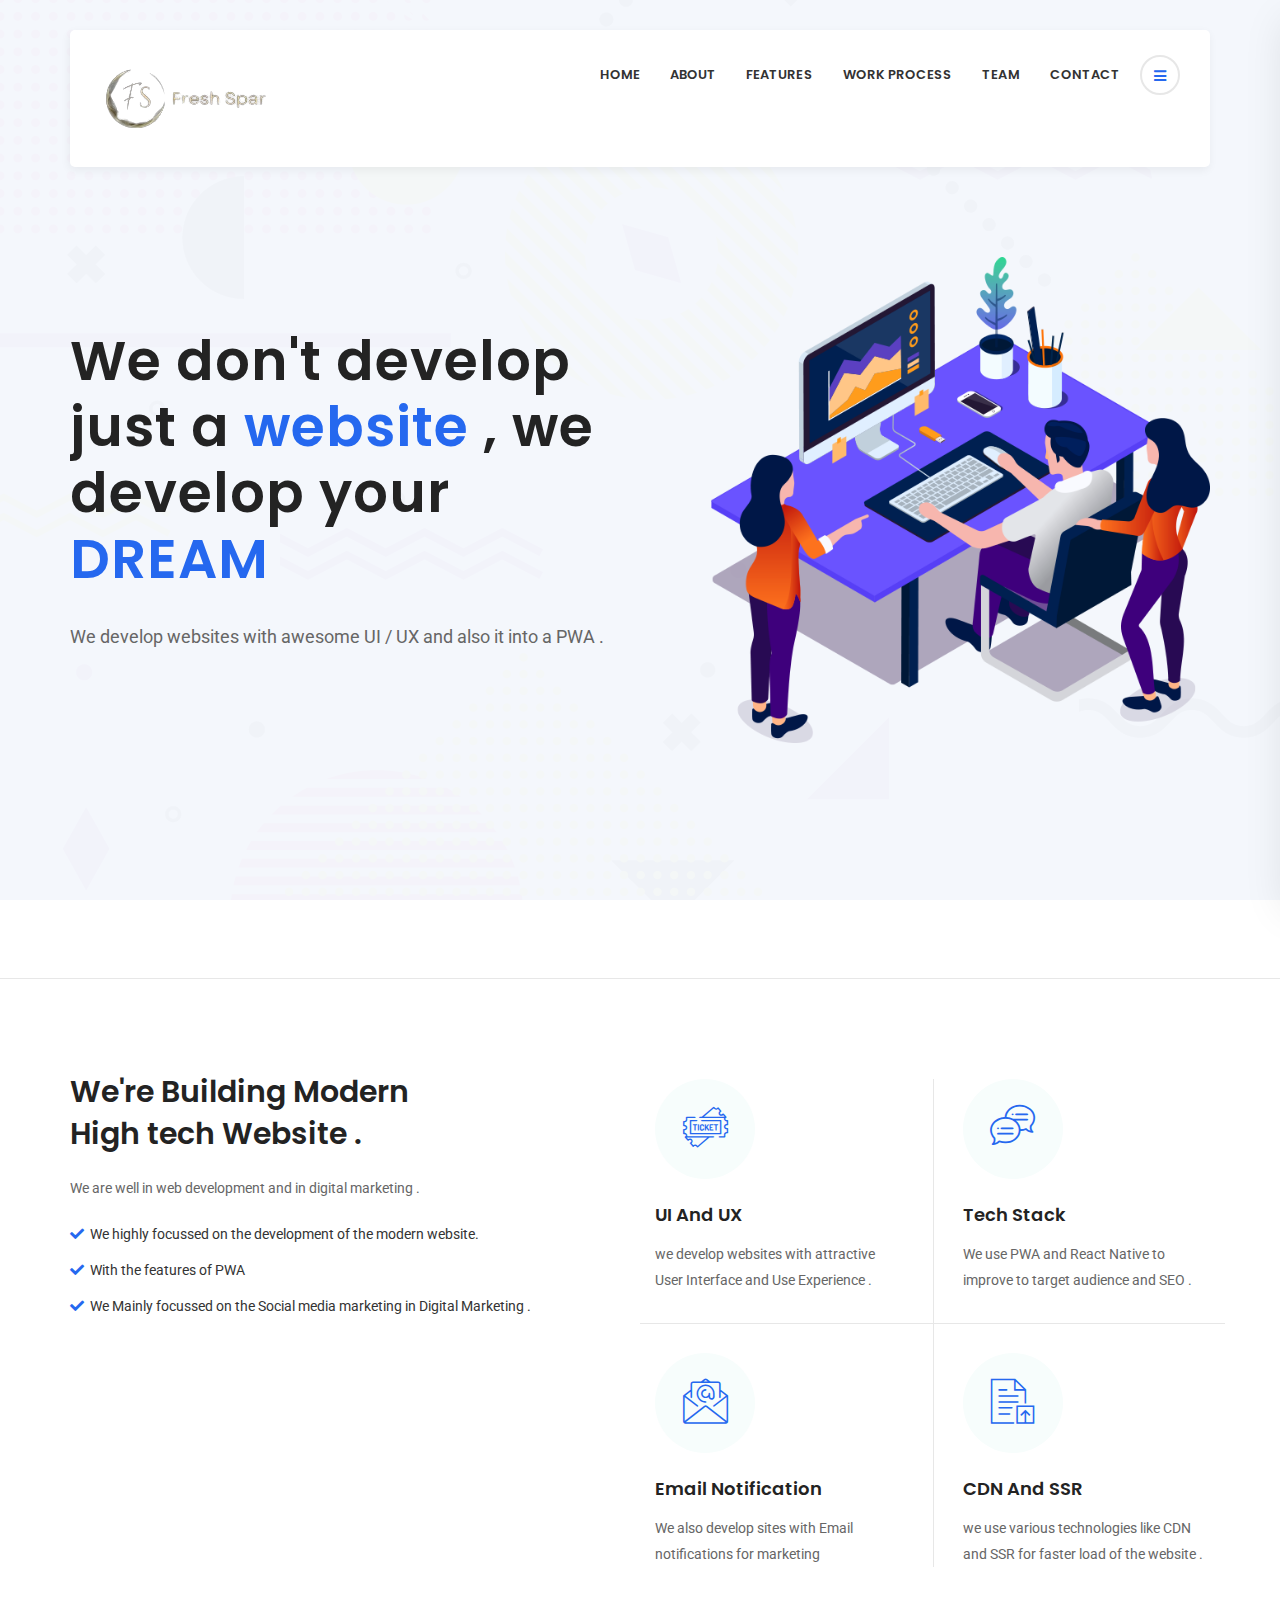
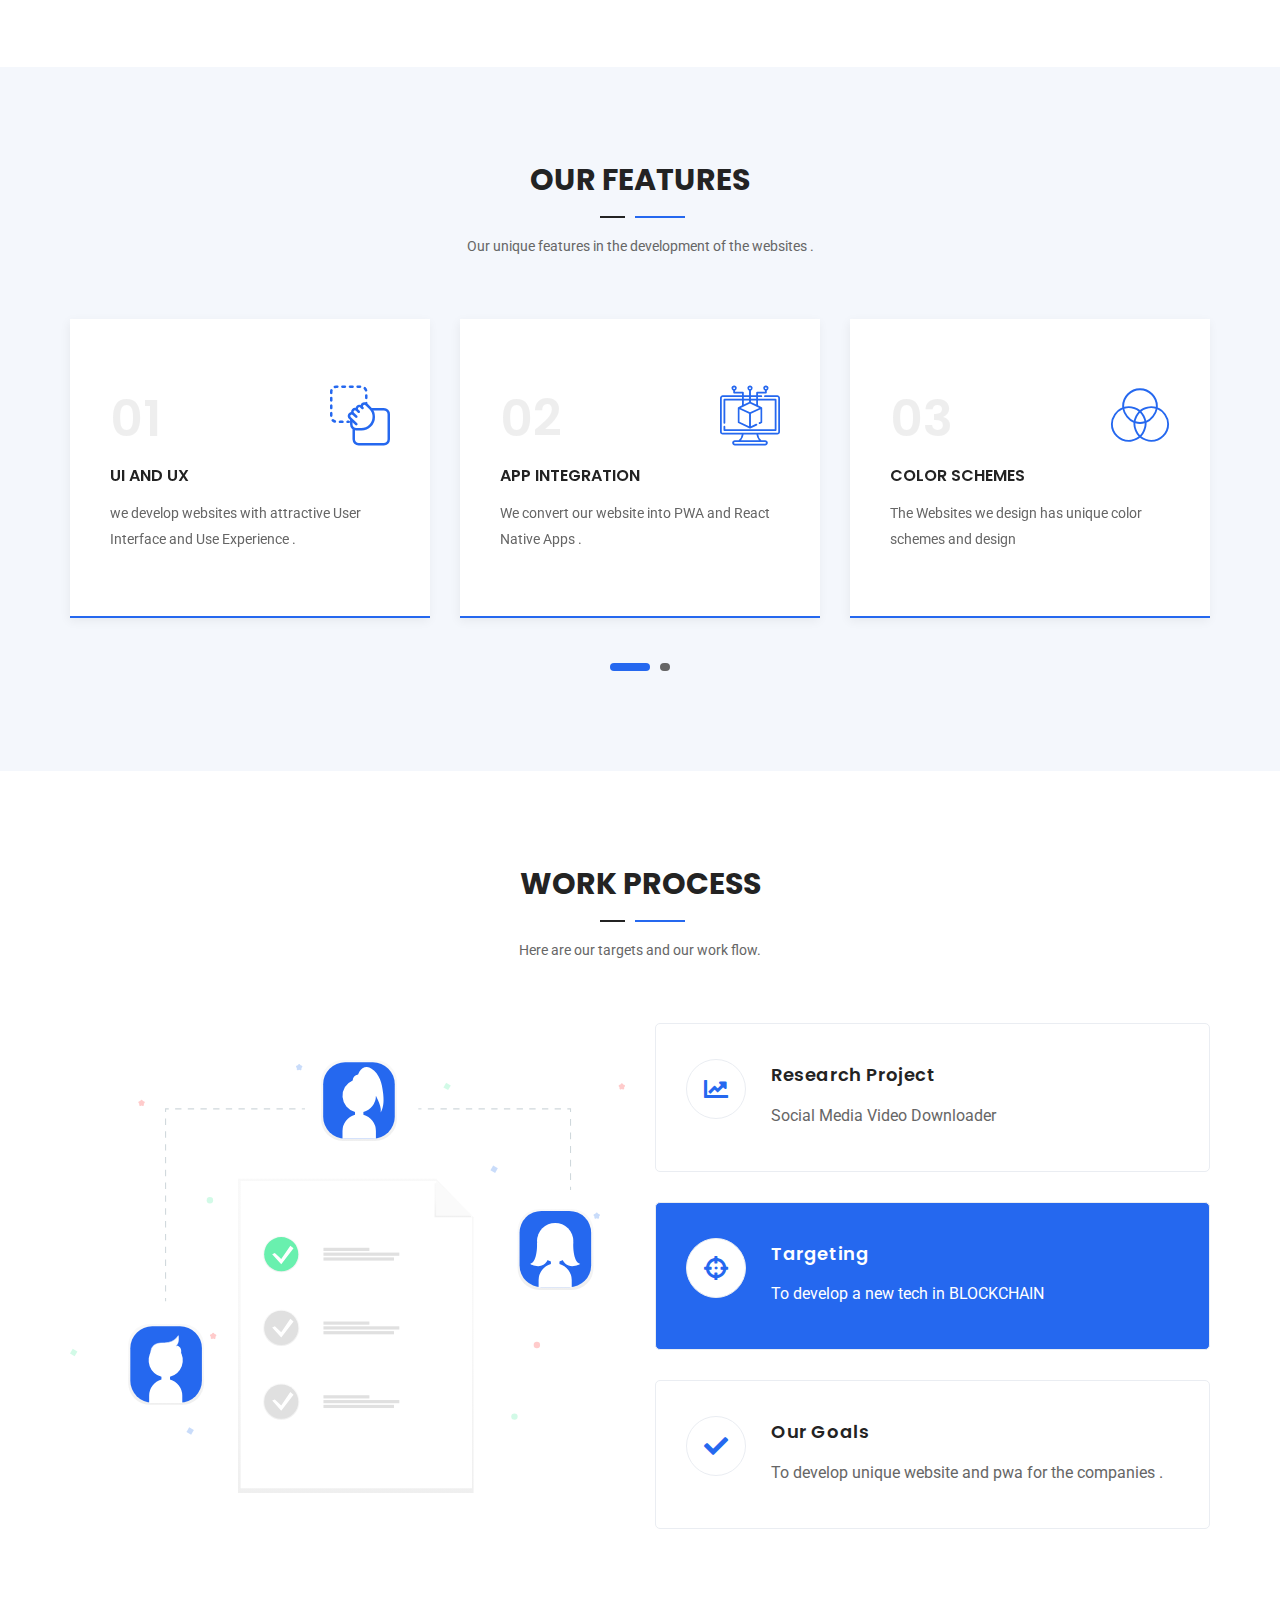
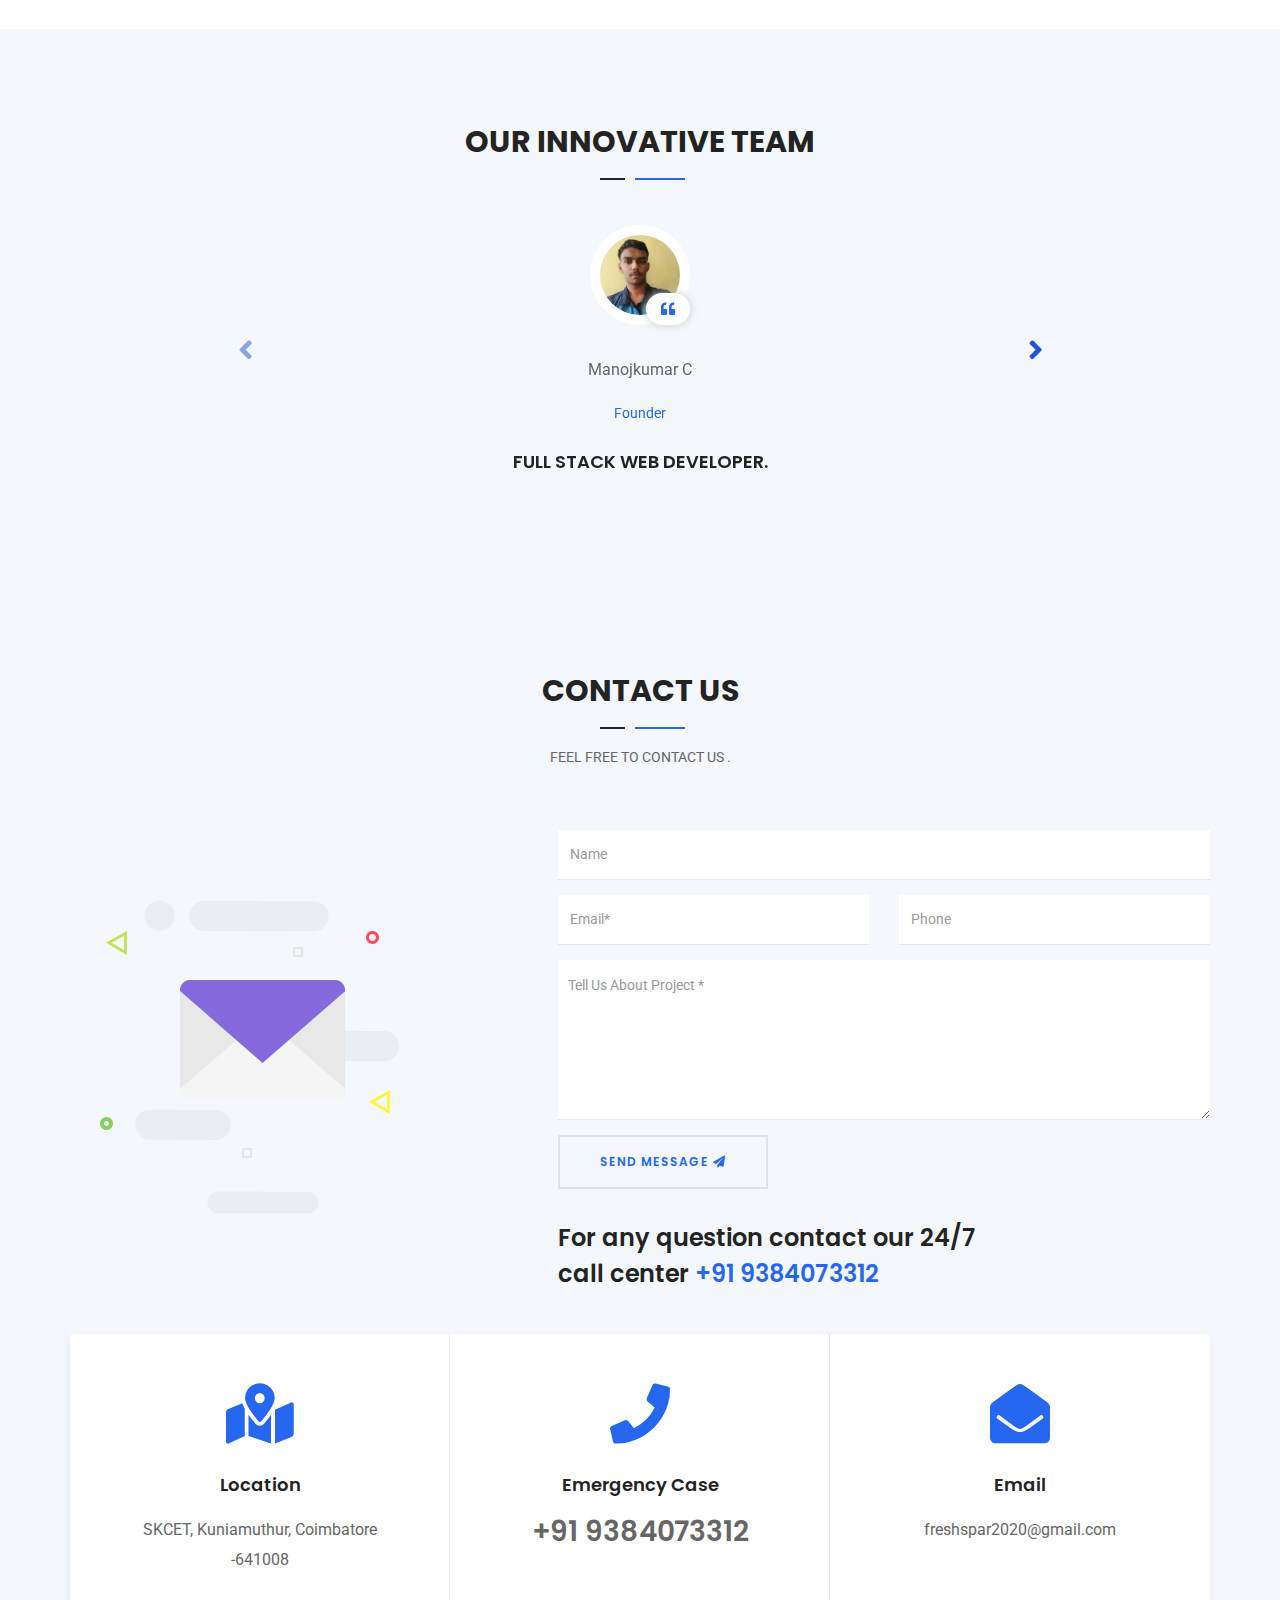
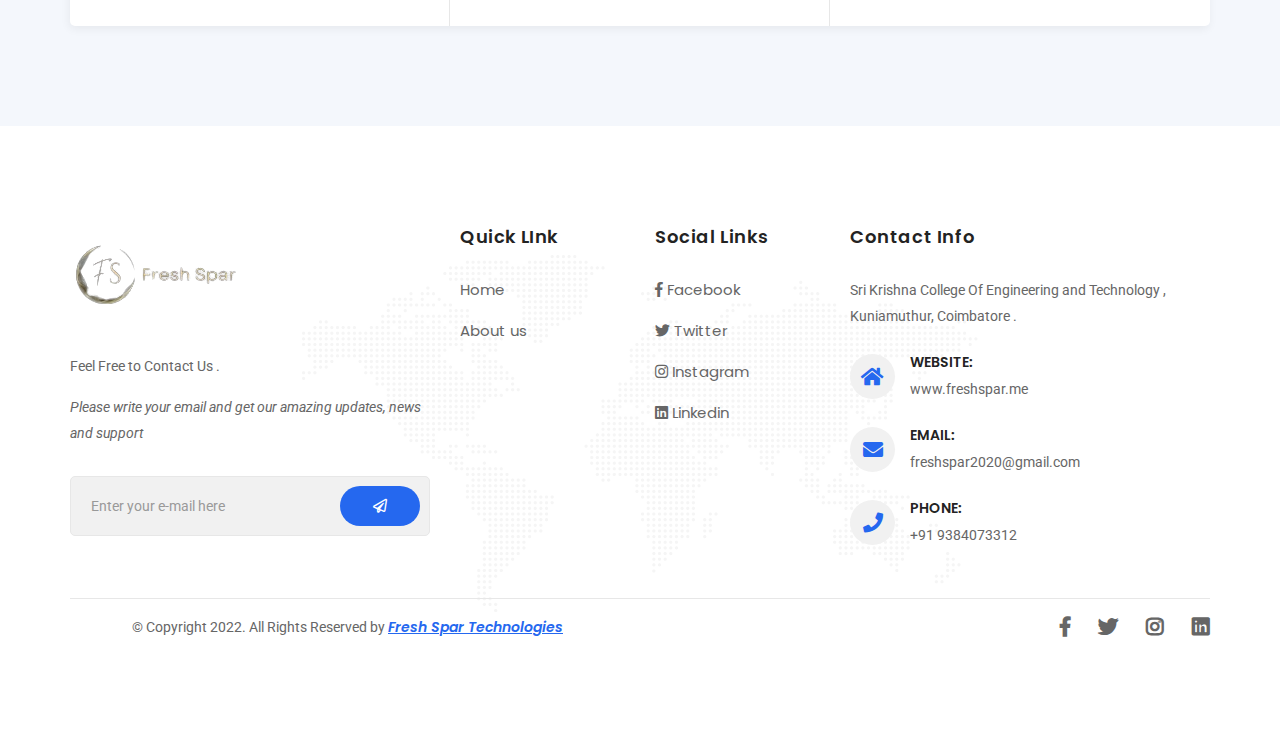
==== index.html @ 85ef9f09 "ADDED All" ====
<!DOCTYPE html>
<html lang="en">

<head>
    <!-- ========== Meta Tags ========== -->
    <meta charset="utf-8">
    <meta http-equiv="X-UA-Compatible" content="IE=edge">
    <meta name="viewport" content="width=device-width, initial-scale=1">
    <meta name="description" content="Fresh Spar - Startup Landing Page Template">

    <!-- ========== Page Title ========== -->
    <title>Fresh Spar</title>

    <!-- ========== Favicon Icon ========== -->
    <link rel="shortcut icon" href="assets/img/favicon.png" type="image/x-icon">

    <!-- ========== Start Stylesheet ========== -->
    <link href="assets/css/bootstrap.min.css" rel="stylesheet" />
    <link href="assets/css/font-awesome.min.css" rel="stylesheet" />
    <link href="assets/css/flaticon-set.css" rel="stylesheet" />
    <link href="assets/css/magnific-popup.css" rel="stylesheet" />
    <link href="assets/css/owl.carousel.min.css" rel="stylesheet" />
    <link href="assets/css/owl.theme.default.min.css" rel="stylesheet" />
    <link href="assets/css/animate.css" rel="stylesheet" />
    <link href="assets/css/bootsnav.css" rel="stylesheet" />
    <link href="style.css" rel="stylesheet">
    <link href="assets/css/responsive.css" rel="stylesheet" />
    <!-- ========== End Stylesheet ========== -->

    <!-- HTML5 shim and Respond.js for IE8 support of HTML5 elements and media queries -->
    <!-- WARNING: Respond.js doesn't work if you view the page via file:// -->
    <!--[if lt IE 9]>
      <script src="assets/js/html5/html5shiv.min.js"></script>
      <script src="assets/js/html5/respond.min.js"></script>
    <![endif]-->

    <!-- ========== Google Fonts ========== -->
    <link href="https://fonts.googleapis.com/css?family=Roboto&display=swap" rel="stylesheet">
    <link href="https://fonts.googleapis.com/css?family=Poppins:400,500,600,700,800" rel="stylesheet">

</head>

<body>

    <!-- Preloader Start -->
    <div class="se-pre-con"></div>
    <!-- Preloader Ends -->

    <!-- Header 
    ============================================= -->
    <header id="home">
        <div class="container">
            <div class="row">
                <!-- Start Navigation -->
                <nav id="mainNav" class="navbar navbar-default navbar-fixed white bootsnav on no-full nav-box no-background">

                    <div class="container">            
                        <!-- Start Atribute Navigation -->
                        <div class="attr-nav">
                            <ul>
                                <li class="side-menu"><a href="#"><i class="fa fa-bars"></i></a></li>
                            </ul>
                        </div>
                        <!-- End Atribute Navigation -->

                        <!-- Start Header Navigation -->
                        <div class="navbar-header">
                            <button type="button" class="navbar-toggle" data-toggle="collapse" data-target="#navbar-menu">
                                <i class="fa fa-bars"></i>
                            </button>
                            <a class="navbar-brand" href="index.html"><img src="assets/img/logo.png" class="logo" alt="Logo"></a>
                        </div>
                        <!-- End Header Navigation -->

                        <!-- Collect the nav links, forms, and other content for toggling -->
                        <div class="collapse navbar-collapse" id="navbar-menu">
                            <ul class="nav navbar-nav navbar-right" data-in="#" data-out="#">
                                <li class="dropdown dropdown-right">
                                    <a href="#home" class="smooth-menu" data-toggle="dropdown" >Home</a>
                                   
                                </li>
                                <li>
                                    <a class="smooth-menu" href="#about">About</a>
                                </li>
                                <li>
                                    <a class="smooth-menu" href="#features">Features</a>
                                </li>
                                <li>
                                    <a class="smooth-menu" href="#process">Work Process</a>
                                </li>
                               
                                <li>
                                    <a class="smooth-menu" href="#team">Team</a>
                                </li>
                                
                                <li>
                                    <a class="smooth-menu" href="#contact">contact</a>
                                </li>
                            </ul>
                        </div><!-- /.navbar-collapse -->
                    </div>   

                    <!-- Start Side Menu -->
                    <div class="side">
                        <a href="#" class="close-side"><i class="fa fa-times"></i></a>
                        <div class="widget address">
                            <h4 class="title">Office Location</h4>
                            <ul>
                                <li>
                                    <i class="fas fa-phone"></i>
                                    +91 9384073312
                                </li>
                                <li>
                                    <i class="fas fa-map-marker-alt"></i>
                                    Kuniamuthur, Coimbatore
                                </li>
                                <li>
                                    <i class="fas fa-envelope-open"></i>
                                    freshspar2020@gmail.com
                                </li>
                            </ul>
                        </div>
                        
                        <div class="widget">
                            <h4 class="title">Additional Links</h4>
                            <ul class="link">
                                <li><a href="#">Company History</a></li>
                                
                            </ul>
                        </div>
                        <div class="widget social">
                            <h4 class="title">Connect With Us</h4>
                            <ul class="link">
                                <li class="facebook"><a href="https://www.facebook.com/FreshSpar" target="_blank"><i class="fab fa-facebook-f"></i></a></li>
                                <li class="twitter"><a href="https://twitter.com/FreshSpar" target="_blank"><i class="fab fa-twitter"></i></a></li>
                                <li class="pinterest"><a href="https://www.linkedin.com/in/fresh-spar-03b305239/" target="_blank"><i class="fab fa-linkedin"></i></a></li>
                                <li class="dribbble"><a href="https://www.instagram.com/fresh_spar/" target="_blank"><i class="fab fa-instagram"></i></a></li>
                            </ul>
                        </div>
                    </div>
                    <!-- End Side Menu -->
                </nav>
                <!-- End Navigation -->
                <div class="clearfix"></div>
                
            </div>
        </div>
    </header>
    <!-- End Header -->

    <!-- Start Banner 

    ============================================= -->
    <div class="banner-area content-double box-nav background-move bg-gray" style="background-image: url(assets/img/bg-2.png);">
        <div class="container">
            <div class="row">
                <div class="double-items">
                    <div class="col-md-6 left-info simple-video">
                        <div class="content" data-animation="animated fadeInUpBig">
                            <h1>
                                We don't develop just a <span> website </span>, we develop your<span>  DREAM  </span> 
                            </h1>
                            <p>
                            We develop websites with awesome UI / UX and also it into a PWA .
                            </p>
                            
                        </div>
                    </div>
                    <div class="col-md-6 right-info">
                        <div class="thumb animated">
                            <img src="assets/img/illustrations/1.png" alt="Thumb">
                        </div>
                    </div>
                </div>
            </div>
        </div>
    </div>
    <br> <br> <br>
    <!-- End Banner -->

    <!-- Start About 
    ============================================= -->
    <div id="about" class="about-area border-top default-padding">
        <div class="container">
            <div class="row">
                <div class="col-lg-6 col-md-6 info">
                    <h2>We're Building Modern <br> High tech Website . </h2>
                    <p>
                        We are well in web development and in digital marketing .
                    </p>
                    <ul>
                        <li>We highly focussed on the development of the modern website.</li>
                        <li>With the features of PWA</li>
                        <li>We Mainly focussed on the Social media marketing in Digital Marketing .</li>
                    </ul>
                    
                </div>
                <div class="col-lg-6 col-md-6 features">
                    <div class="row">
                        <div class="col-lg-6 col-md-6 col-sm-6 equal-height">
                            <div class="item">
                                <i class="flaticon-ticket"></i>
                                <h4>UI and UX</h4>
                                <p>
                                    we develop websites with attractive User Interface and Use Experience .
                                </p>
                            </div>
                        </div>
                        <div class="col-lg-6 col-md-6 col-sm-6 equal-height">
                            <div class="item">
                                <i class="flaticon-speech-bubble"></i>
                                <h4>Tech Stack </h4>
                                <p>
                                    We use PWA and React Native to improve to target audience and SEO .
                                </p>
                            </div>
                        </div>
                        <div class="col-lg-6 col-md-6 col-sm-6 equal-height">
                            <div class="item">
                                <i class="flaticon-email"></i>
                                <h4>Email Notification </h4>
                                <p>
                                    We also develop sites with Email notifications for marketing
                                </p>
                            </div>
                        </div>
                        <div class="col-lg-6 col-md-6 col-sm-6 equal-height">
                            <div class="item">
                                <i class="flaticon-file"></i>
                                <h4>CDN and SSR </h4>
                                <p>
                                    we use various technologies like CDN and SSR for faster load of the website .
                                </p>
                            </div>
                        </div>
                    </div>
                </div>
            </div>
        </div>
    </div>
    <!-- End About -->

    <!-- Start Features Area 
    ============================================= -->
    <div id="features" class="features-area carousel-shadow default-padding bg-gray">
        <div class="container">
            <div class="row">
                <div class="col-lg-8 col-md-8 col-lg-offset-2 col-md-offset-2">
                    <div class="site-heading text-center">
                        <h2>Our Features</h2>
                        <p>
                            Our unique features in the development of the websites .
                        </p>
                    </div>
                </div>
            </div>
            <div class="row">
                <div class="col-md-12">
                    <div class="features-items features-carousel owl-carousel owl-theme">
                        <!-- Single Item -->
                        <div class="item">
                            <div class="icon">
                                <span>01</span>
                                <i class="flaticon-drag-2"></i>
                            </div>
                            <div class="info">
                                <h4>UI and UX</h4>
                                <p>
                                    we develop websites with attractive User Interface and Use Experience .
                                </p>
                                
                            </div>
                        </div>
                        <!-- End Single Item -->
                        <!-- Single Item -->
                        <div class="item">
                            <div class="icon">
                                <span>02</span>
                                <i class="flaticon-software"></i>
                            </div>
                            <div class="info">
                                <h4>App Integration</h4>
                                <p>
                                    We convert our website into PWA and React Native Apps .
                                </p>
                                
                            </div>
                        </div>
                        <!-- End Single Item -->
                        <!-- Single Item -->
                        <div class="item">
                            <div class="icon">
                                <span>03</span>
                                <i class="flaticon-rgb"></i>
                            </div>
                            <div class="info">
                                <h4>Color Schemes</h4>
                                <p>
                                    The Websites we design has unique color schemes and design
                                </p>
                                
                            </div>
                        </div>
                        <!-- End Single Item -->
                        <!-- Single Item -->
                        <div class="item">
                            <div class="icon">
                                <span>04</span>
                                <i class="flaticon-video"></i>
                            </div>
                            <div class="info">
                                <h4>High specific</h4>
                                <p>
                                    The websites that we design has high specificity .
                                </p>
                                
                            </div>
                        </div>
                        <!-- End Single Item -->
                    </div>
                </div>
            </div>
        </div>
    </div>
    <!-- End Features Area -->

    <!-- Start Work Process Area 
    ============================================= -->
    <div id="process" class="work-process-area default-padding">
        <div class="container">
            <div class="row">
                <div class="col-lg-8 col-md-8 col-lg-offset-2 col-md-offset-2">
                    <div class="site-heading text-center">
                        <h2>Work Process</h2>
                        <p>
                            Here are our targets and our work flow.
                        </p>
                    </div>
                </div>
            </div>
            <div class="row">
                <div class="process-items">
                    <div class="col-md-6 thumb">
                        <img src="assets/img/illustrations/4.svg" alt="Thumb">
                    </div>
                    <div class="col-md-6 info">
                        <ul>
                            <li>
                                <div class="list">
                                    <h3><i class="fas fa-chart-line"></i></h3>
                                </div>
                                <div class="content">
                                    <h4>Research Project</h4>
                                    <p>
                                        Social Media Video Downloader
                                    </p>
                                </div>
                            </li>
                            <li>
                                <div class="list">
                                    <h3><i class="fas fa-crosshairs"></i></h3>
                                </div>
                                <div class="content">
                                    <h4>Targeting</h4>
                                    <p>
                                        To develop a new tech in BLOCKCHAIN
                                    </p>
                                </div>
                            </li>
                            <li>
                                <div class="list">
                                    <h3><i class="fas fa-check"></i></h3>
                                </div>
                                <div class="content">
                                    <h4>Our Goals</h4>
                                    <p>
                                        To develop unique website and pwa for the companies .
                                    </p>
                                </div>
                            </li>
                        </ul>
                    </div>
                </div>
            </div>
        </div>
    </div>
    <!-- End Work Process Area -->

    <!-- Start Pricing Area
    ============================================= -->
    
    <!-- End Pricing Area -->

    <!-- Start Team Area
    ============================================= -->
    
    <!-- End Team Area -->

    <!-- Start Testimonials Area
    ============================================= -->
    <div class="testimonials-area bg-gray default-padding" id="team">
        <div class="container">
            <div class="row">
                <div class="col-lg-8 col-md-8 col-lg-offset-2 col-md-offset-2">
                    <div class="site-heading text-center">
                        <h2>Our Innovative Team </h2>
                    </div>
                </div>
            </div>
            <div class="row">
                <div class="col-md-8 col-md-offset-2">
                    <div class="testimonial-items testimonial-carousel owl-carousel owl-theme">
                        <!-- Single Item -->
                        <div class="item">
                            <div class="thumb">
                                <img src="assets/img/manoj.png" alt="Thumb">
                            </div>
                            <div class="info">
                               
                                <p>Manojkumar C</p>
                                <span>Founder</span>
                                <h4>Full Stack Web Developer.</h4>
                            </div>
                        </div>
                        <!-- End Single Item -->
                        <!-- Single Item -->
                        <div class="item">
                            <div class="thumb">
                                <img src="assets/img/sandhya.png" alt="Thumb">
                            </div>
                            <div class="info">
                                <p>Sandhya Bharathi K</p>
                                <span>Entrepreneur</span> 
                                <h4>Digital Marketer and UI / UX Designer</h4>
                                
                            </div>
                        </div>
                        <!-- End Single Item -->
                        <!-- Single Item -->
                        <div class="item">
                            <div class="thumb">
                                <img src="assets/img/subiksha.png" alt="Thumb">
                            </div>
                            <div class="info">
                                <p>Sri Subiksha T</p>
                                <span>Member</span>
                                <h4>Front-End Developer</h4>
                            </div>
                            
                        </div>
                        <div class="item">
                            <div class="thumb">
                                <img src="assets/img/krishna.png" alt="Thumb">
                            </div>
                            <div class="info">
                                <p>Krishna K</p>
                                <span>Member</span>
                                <h4>Front-End Developer</h4>
                                
                            </div>
                            
                        </div>
                        
                        <!-- End Single Item -->
                    </div>
                </div>
            </div>
        </div>
    </div>
    <!-- End Testimonials Area -->

    <!-- Start Blog Area
    ============================================= -->
    
    <!-- End Blog Area -->

    <!-- Start Contact
    ============================================= -->
    <div id="contact" class="contact-area bg-gray default-padding">
        <div class="container">
            <div class="row">
                <div class="col-lg-8 col-md-8 col-lg-offset-2 col-md-offset-2">
                    <div class="site-heading text-center">
                        <h2>Contact Us</h2>
                        <p>
                           FEEL FREE TO CONTACT US .
                        </p>
                    </div>
                </div>
            </div>
            <div class="row">
                <div class="contact-items">

                    <!-- End Thumb -->
                    <div class="col-md-4 thumb">
                        <img src="assets/img/illustrations/5.png" alt="Thumb">
                    </div>
                    <!-- End Thumb -->
                    
                    <!-- Contact Form -->
                    <div class="col-md-7 col-md-offset-1 contact-form">
                        <form action="assets/mail/contact.php" method="POST" class="contact-form">
                            <div class="col-md-12">
                                <div class="row">
                                    <div class="form-group">
                                        <input class="form-control" id="name" name="name" placeholder="Name" type="text">
                                        <span class="alert-error"></span>
                                    </div>
                                </div>
                            </div>
                            <div class="row">
                                <div class="col-md-6">
                                    <div class="form-group">
                                        <input class="form-control" id="email" name="email" placeholder="Email*" type="email">
                                        <span class="alert-error"></span>
                                    </div>
                                </div>
                                <div class="col-md-6">
                                    <div class="form-group">
                                        <input class="form-control" id="phone" name="phone" placeholder="Phone" type="text">
                                        <span class="alert-error"></span>
                                    </div>
                                </div>
                            </div>
                            <div class="col-md-12">
                                <div class="row">
                                    <div class="form-group comments">
                                        <textarea class="form-control" id="comments" name="comments" placeholder="Tell Us About Project *"></textarea>
                                    </div>
                                </div>
                            </div>
                            <div class="col-md-12">
                                <div class="row">
                                    <button type="submit" name="submit" id="submit">
                                        Send Message <i class="fa fa-paper-plane"></i>
                                    </button>
                                </div>
                            </div>
                            <!-- Alert Message -->
                            <div class="col-md-12 alert-notification">
                                <div id="message" class="alert-msg"></div>
                            </div>
                        </form>
                        <h3>For any question contact our 24/7 <br>call center <span>+91 9384073312</span></h3>
                    </div>
                    <!-- End Contact Form -->
                </div>

                <!-- Address List -->
                <div class="address-list text-center col-md-12">
                    <div class="item-box">
                        <!-- Single Item -->
                        <div class="col-md-4 equal-height single-item">
                            <div class="item">
                                <i class="fas fa-map-marked-alt"></i>
                                <h4>Location</h4>
                                <p>
                                    SKCET, Kuniamuthur, Coimbatore  -641008
                                </p>
                            </div>
                        </div>
                        <!-- End Single Item -->
                        <!-- Single Item -->
                        <div class="col-md-4 equal-height single-item">
                            <div class="item">
                                <i class="fas fa-phone"></i>
                                <h4>Emergency Case</h4>
                                <h2>+91 9384073312</h2>
                            </div>
                        </div>
                        <!-- End Single Item -->
                        <!-- Single Item -->
                        <div class="col-md-4 equal-height single-item">
                            <div class="item">
                                <i class="fas fa-envelope-open"></i>
                                <h4>Email</h4>
                                <p>
                                    freshspar2020@gmail.com<br>
                                </p>
                            </div>
                        </div>
                        <!-- End Single Item -->
                    </div>
                </div>
                <!-- End Address List -->

            </div>
        </div>
    </div>
    <!-- End Contact -->

    <!-- Start Footer 
    ============================================= -->
    <footer class="default-padding bg-light">
        <div class="container">
            <div class="row">
                <div class="f-items">
                    <div class="col-md-4 col-sm-6 equal-height item">
                        <div class="f-item">
                            <img src="assets/img/logo.png" alt="Logo">
                            <p>
                                Feel Free to Contact Us .
                            </p>
                            <p>
                                <i>Please write your email and get our amazing updates, news and support</i>
                            </p>
                            <div class="newsletter">
                                <form action="#">
                                    <div class="input-group stylish-input-group">
                                        <input type="email" name="email" class="form-control" placeholder="Enter your e-mail here">
                                        <button type="submit">
                                            <i class="fa fa-paper-plane"></i>
                                        </button>  
                                    </div>
                                </form>
                            </div>
                        </div>
                    </div>
                    <div class="col-md-2 col-sm-6 equal-height item">
                        <div class="f-item link">
                            <h4>Quick LInk</h4>
                            <ul>
                                <li>
                                    <a href="#">Home</a>
                                </li>
                                <li>
                                    <a href="#">About us</a>
                                </li>
                                
                            </ul>
                        </div>
                    </div>
                    <div class="col-md-2 col-sm-6 equal-height item">
                        <div class="f-item link">
                            <h4>Social Links</h4>
                            <ul>
                                <li>
                                    <a href="https://www.facebook.com/FreshSpar" target="_blank"><i class="fab fa-facebook-f"></i>  Facebook</a>
                                </li>
                                <li>
                                    <a href="https://twitter.com/FreshSpar" target="_blank"><i class="fab fa-twitter"></i>  Twitter</a>
                                </li>
                                <li>
                                    <a href="https://www.instagram.com/fresh_spar/" target="_blank"><i class="fab fa-instagram"></i>  Instagram</a>
                                </li>
                                <li>
                                    <a href="https://www.linkedin.com/in/fresh-spar-03b305239/" target="_blank"><i class="fab fa-linkedin"></i>  Linkedin</a>
                                </li>
                            </ul>
                        </div>
                    </div>
                    <div class="col-md-4 col-sm-6 equal-height item">
                        <div class="f-item twitter-widget">
                            <h4>Contact Info</h4>
                            <p>
                                Sri Krishna College Of Engineering and Technology , Kuniamuthur, Coimbatore .
                            </p>
                            <div class="address">
                                <ul>
                                    <li>
                                        <div class="icon">
                                            <i class="fas fa-home"></i> 
                                        </div>
                                        <div class="info">
                                            <h5>Website:</h5>
                                            <span>www.freshspar.me</span>
                                        </div>
                                    </li>
                                    <li>
                                        <div class="icon">
                                            <i class="fas fa-envelope"></i> 
                                        </div>
                                        <div class="info">
                                            <h5>Email:</h5>
                                            <span>freshspar2020@gmail.com</span>
                                        </div>
                                    </li>
                                    <li>
                                        <div class="icon">
                                            <i class="fas fa-phone"></i> 
                                        </div>
                                        <div class="info">
                                            <h5>Phone:</h5>
                                            <span>+91 9384073312</span>
                                        </div>
                                    </li>
                                </ul>
                            </div>
                        </div>
                    </div>
                </div>
            </div>
            <!-- Start Footer Bottom -->
            <div class="footer-bottom">
                <div class="row">
                    <div class="col-lg-12 col-md-12">
                        <div class="col-lg-6 col-md-6 col-sm-7">
                            <center><p>&copy; Copyright 2022. All Rights Reserved by <a href="#"><i> Fresh Spar Technologies </i></a></p></center>
                        </div>
                        <div class="col-lg-6 col-md-6 col-sm-5 text-right social">
                            <ul>
                                <li>
                                    <a href="https://www.facebook.com/FreshSpar" target="_blank"><i class="fab fa-facebook-f"></i></a>
                                </li>
                                <li>
                                    <a href="https://twitter.com/FreshSpar" target="_blank"><i class="fab fa-twitter"></i></a>
                                </li>
                                <li>
                                    <a href="https://www.instagram.com/fresh_spar/" target="_blank"><i class="fab fa-instagram"></i></a>
                                </li>
                                <li>
                                    <a href="https://www.linkedin.com/in/fresh-spar-03b305239/" target="_blank"><i class="fab fa-linkedin"></i></a>
                                </li>
                            </ul>
                        </div>
                    </div>
                </div>
            </div>
            <!-- End Footer Bottom -->
        </div>
    </footer>
    <!-- End Footer -->

    <!-- jQuery Frameworks
    ============================================= -->
    <script src="assets/js/jquery-1.12.4.min.js"></script>
    <script src="assets/js/bootstrap.min.js"></script>
    <script src="assets/js/equal-height.min.js"></script>
    <script src="assets/js/jquery.appear.js"></script>
    <script src="assets/js/jquery.easing.min.js"></script>
    <script src="assets/js/jquery.magnific-popup.min.js"></script>
    <script src="assets/js/modernizr.custom.13711.js"></script>
    <script src="assets/js/owl.carousel.min.js"></script>
    <script src="assets/js/count-to.js"></script>
    <script src="assets/js/wow.min.js"></script>
    <script src="assets/js/jquery.backgroundMove.js"></script>
    <script src="assets/js/bootsnav.js"></script>
    <script src="assets/js/main.js"></script>

</body>
</html>
---- assets/css/flaticon-set.css ----
/*
    Flaticon icon font: Flaticon
    Creation date: 08/09/2018 00:19
    */

@font-face {
  font-family: "Flaticon";
  src: url("../fonts/Flaticon.eot");
  src: url("../fonts/Flaticon.eot?#iefix") format("embedded-opentype"),
       url("../fonts/Flaticon.woff") format("woff"),
       url("../fonts/Flaticon.ttf") format("truetype"),
       url("../fonts/Flaticon.svg#Flaticon") format("svg");
  font-weight: normal;
  font-style: normal;
}

@media screen and (-webkit-min-device-pixel-ratio:0) {
  @font-face {
    font-family: "Flaticon";
    src: url("./Flaticon.svg#Flaticon") format("svg");
  }
}

[class^="flaticon-"]:before, [class*=" flaticon-"]:before,
[class^="flaticon-"]:after, [class*=" flaticon-"]:after {   
  font-family: Flaticon;
  speak: none;
  font-style: normal;
  font-weight: normal;
  font-variant: normal;
  text-transform: none;
  line-height: 1;

  /* Better Font Rendering =========== */
  -webkit-font-smoothing: antialiased;
  -moz-osx-font-smoothing: grayscale;
}

.flaticon-ticket:before { content: "\f100"; }
.flaticon-movie-tickets:before { content: "\f101"; }
.flaticon-speech-bubble:before { content: "\f102"; }
.flaticon-conversation:before { content: "\f103"; }
.flaticon-email:before { content: "\f104"; }
.flaticon-mail:before { content: "\f105"; }
.flaticon-upload-to-cloud:before { content: "\f106"; }
.flaticon-file:before { content: "\f107"; }
.flaticon-file-1:before { content: "\f108"; }
.flaticon-drag:before { content: "\f109"; }
.flaticon-drag-1:before { content: "\f10a"; }
.flaticon-drag-2:before { content: "\f10b"; }
.flaticon-drag-3:before { content: "\f10c"; }
.flaticon-scroll:before { content: "\f10d"; }
.flaticon-scroll-1:before { content: "\f10e"; }
.flaticon-intersect:before { content: "\f10f"; }
.flaticon-intersection:before { content: "\f110"; }
.flaticon-rgb:before { content: "\f111"; }
.flaticon-color:before { content: "\f112"; }
.flaticon-resolution:before { content: "\f113"; }
.flaticon-video:before { content: "\f114"; }
.flaticon-computer:before { content: "\f115"; }
.flaticon-research:before { content: "\f116"; }
.flaticon-coding:before { content: "\f117"; }
.flaticon-support:before { content: "\f118"; }
.flaticon-help:before { content: "\f119"; }
.flaticon-analysis-1:before { content: "\f11a"; }
.flaticon-speed:before { content: "\f11b"; }
.flaticon-car:before { content: "\f11c"; }
.flaticon-rocket:before { content: "\f11d"; }
.flaticon-software:before { content: "\f11e"; }
.flaticon-project:before { content: "\f11f"; }
.flaticon-project-1:before { content: "\f120"; }
.flaticon-concept:before { content: "\f121"; }
.flaticon-updated:before { content: "\f122"; }
.flaticon-bar-chart-reload:before { content: "\f123"; }
.flaticon-insurance:before { content: "\f124"; }
.flaticon-file-2:before { content: "\f125"; }
.flaticon-develop:before { content: "\f126"; }
.flaticon-add-contact:before { content: "\f127"; }
.flaticon-talk:before { content: "\f128"; }
---- assets/css/bootsnav.css ----
/* * Navbar Main Css * v1.0 */
nav.bootsnav .dropdown.megamenu-fw {
  position: static;
}

nav.bootsnav .container {
  position: relative;
}

nav.bootsnav .megamenu-fw .dropdown-menu {
  left: auto;
}

nav.bootsnav .megamenu-content {
  padding: 15px;
  width: 100% !important;
}

nav.bootsnav .megamenu-content .title {
  color: #333333;
  font-weight: 600;
  margin-top: 0;
  text-transform: uppercase;
  margin-bottom: 10px;
  font-size: 14px;
}

nav.bootsnav .dropdown.megamenu-fw .dropdown-menu {
  left: 0;
  right: 0;
}

.navbar-collapse {
  padding: 0;
}

nav.navbar .quote-btn a {
  background: #2568ef none repeat scroll 0 0;
  border-radius: 5px;
  color: #ffffff;
  display: inline-block;
  font-size: 12px;
  font-weight: 600;
  text-transform: uppercase;
}

nav.navbar .quote-btn {
  margin-top: -4px;
}

.bootsnav .side .widget p:last-child {
  margin-bottom: 0;
}

/* Navbar Default */
nav.navbar .navbar-brand {
  height: auto !important;
}

nav.navbar.bootsnav.logo-less .navbar-brand {
  display: none;
}

nav.navbar.navbar-default.logo-less .navbar-collapse {
  margin-left: -15px;
}

nav.navbar.bootsnav.navbar-default.navbar-fixed.navbar-transparent.inc-topbar {
  margin-top: 55px;
  transition: all 0.35s ease-in-out 0s;
}

nav.navbar.bootsnav.navbar-default.navbar-fixed.inc-topbar {
  margin-top: 0;
}

.navbar-transparent .attr-nav.button-light > ul > li > a {
  border: 2px solid #ffffff;
  color: #ffffff !important;
  border-radius: 30px;
  padding: 5px 20px !important;
}

.navbar-transparent .attr-nav.button-light > ul > li:last-child > a {
  background: #ffffff;
  color: #2568ef !important;
  border-radius: 30px;
  padding-left: 20px !important;
  padding-right: 20px !important;
  border: 2px solid transparent;
}

.navbar-default.navbar.navbar-sidebar.bg-dark .social-share {
  padding: 0 30px;
}

nav.bootsnav.navbar-sidebar.bg-dark ul.nav li.dropdown ul.dropdown-menu li a, 
nav.bootsnav.navbar-sidebar.bg-dark ul.nav li.dropdown a, 
nav.bootsnav.navbar-sidebar.bg-dark ul.nav li.dropdown h6 {
  color: #cccccc;
}

nav.navbar.navbar-default.navbar-theme.navbar-sticky.bootsnav.on.no-full {
  background: #2568ef;
}

nav.navbar.navbar-default.navbar-theme.navbar-sticky.bootsnav.on.no-full ul.nav > li > a {
  color: #ffffff;
}

nav.navbar.navbar-default.navbar-theme.navbar-sticky.bootsnav.on.no-full .attr-nav i {
  color: #ffffff;
}

.attr-nav ul.cart-list li.total a {
  background: #2568ef none repeat scroll 0 0;
  display: inline-block;
  font-weight: 600 !important;
  padding: 12px 15px;
  color: #ffffff !important;
}

.attr-nav ul.cart-list li.total a:hover {
  background: #2568ef none repeat scroll 0 0 !important;
  color: #ffffff !important;
}

nav.navbar.bootsnav {
  background-color: #fff;
  border-radius: 0;
  border: none;
  box-shadow: 0 8px 25px 0 rgba(0, 0, 0, 0.04);
  -moz-box-shadow: 0 8px 25px 0 rgba(0, 0, 0, 0.04);
  -webkit-box-shadow: 0 8px 25px 0 rgba(0, 0, 0, 0.04);
  -o-box-shadow: 0 8px 25px 0 rgba(0, 0, 0, 0.04);
  margin: 0;
}

nav.bg-dark.navbar.bootsnav {
  background-color: #1c1c1c;
  border: medium none !important;
  margin: 0;
}

nav.navbar.bootsnav ul.nav > li > a {
  color: #333333;
  background-color: transparent !important;
  text-transform: uppercase;
  font-weight: 600;
}

nav.navbar.bootsnav.bg-dark ul.nav > li > a {
  color: #ffffff;
}

nav.navbar.bootsnav ul.nav li.megamenu-fw > a:hover, 
nav.navbar.bootsnav ul.nav li.megamenu-fw > a:focus, 
nav.navbar.bootsnav ul.nav li.active > a:hover, 
nav.navbar.bootsnav ul.nav li.active > a:focus, 
nav.navbar.bootsnav ul.nav li.active > a {
  background-color: transparent;
}

nav.navbar.bootsnav .navbar-toggle {
  background-color: transparent !important;
  border: none;
  padding: 0;
  font-size: 18px;
  position: relative;
  top: 5px;
}

nav.navbar.bootsnav ul.nav .dropdown-menu .dropdown-menu {
  top: 0;
  left: 100%;
}

nav.navbar.bootsnav ul.nav ul.dropdown-menu > li > a {
  white-space: normal;
}

ul.menu-col {
  padding: 0;
  margin: 0;
  list-style: none;
}

ul.menu-col li a {
  color: #333333;
}

ul.menu-col li a:hover, ul.menu-col li a:focus {
  text-decoration: none;
}

#navbar-menu {
  -webkit-animation-duration: .3s;
  animation-duration: .3s;
}

nav.bootsnav.navbar-full {
  padding-bottom: 10px;
  padding-top: 10px;
}

nav.bootsnav.navbar-full .navbar-header {
  display: block;
  width: 100%;
}

nav.bootsnav.navbar-full .navbar-toggle {
  display: inline-block;
  margin-right: 0;
  position: relative;
  top: 20px;
  font-size: 24px;
  -webkit-transition: all 1s ease-in-out;
  -moz-transition: all 1s ease-in-out;
  -o-transition: all 1s ease-in-out;
  -ms-transition: all 1s ease-in-out;
  transition: all 1s ease-in-out;
}

nav.bootsnav.navbar-full .navbar-collapse {
  position: fixed;
  width: 100%;
  height: 100% !important;
  top: 0;
  left: 0;
  padding: 0;
  display: none !important;
  z-index: 9;
}

nav.bootsnav.navbar-full .navbar-collapse.in {
  display: block !important;
}

nav.bootsnav.navbar-full .navbar-collapse .nav-full {
  overflow: auto;
}

nav.bootsnav.navbar-full .navbar-collapse .wrap-full-menu {
  display: table-cell;
  vertical-align: middle;
  background-color: #fff;
  overflow: auto;
}

nav.bootsnav.navbar-full .navbar-collapse .nav-full::-webkit-scrollbar {
  width: 0;
}

nav.bootsnav.navbar-full .navbar-collapse .nav-full::-moz-scrollbar {
  width: 0;
}

nav.bootsnav.navbar-full .navbar-collapse .nav-full::-ms-scrollbar {
  width: 0;
}

nav.bootsnav.navbar-full .navbar-collapse .nav-full::-o-scrollbar {
  width: 0;
}

nav.bootsnav.navbar-full .navbar-collapse ul.nav {
  display: block;
  width: 100%;
  overflow: auto;
}

nav.bootsnav.navbar-full .navbar-collapse ul.nav a:hover, 
nav.bootsnav.navbar-full .navbar-collapse ul.nav a:focus, 
nav.bootsnav.navbar-full .navbar-collapse ul.nav a {
  background-color: transparent;
}

nav.bootsnav.navbar-full .navbar-collapse ul.nav > li {
  float: none;
  display: block;
  text-align: center;
}

nav.bootsnav.navbar-full .navbar-collapse ul.nav > li > a {
  display: table;
  margin: auto;
  text-transform: uppercase;
  font-weight: bold;
  letter-spacing: normal;
  font-size: 14px;
  padding: 15px 15px;
}

nav.navbar.bootsnav .attr-nav > ul > li.side-menu > a {
  border-radius: 50%;
  height: 40px;
  width: 40px;
  padding: 0 !important;
  line-height: 38px;
  text-align: center;
  border: 2px solid #e7e7e7 !important;
  color: #2568ef !important;
}

nav.bootsnav.navbar-full .navbar-collapse ul.nav > li > a:hover {
  letter-spacing: 7px;
}

nav.bootsnav.navbar-full .navbar-collapse ul.nav > li.close-full-menu > a:hover {
  letter-spacing: normal;
}

li.close-full-menu > a {
  padding-top: 0px !important;
  padding-bottom: 0px !important;
}

li.close-full-menu > a i {
  font-size: 32px;
}

li.close-full-menu {
  padding-top: 30px !important;
  padding-bottom: 30px !important;
}

.attr-nav {
  display: inline-block;
  float: right;
  margin-left: 20px;
  margin-right: -10px;
}

nav.navbar.bootsnav.navbar-fixed.nav-box.no-background .attr-nav {
  margin-right: 0;
}

nav.navbar.attr-border .attr-nav {
  margin-left: 15px;
  min-height: 90px;
  padding-left: 5px;
  position: relative;
  z-index: 1;
}

.navbar.bootsnav .attr-nav li.btn a {
  background: #2568ef none repeat scroll 0 0;
  color: #ffffff;
  display: inline-block;
  font-size: 13px;
  font-weight: 600;
  padding: 8px 20px !important;
}

nav.navbar.attr-border .attr-nav::before {
  background: #e7e7e7 none repeat scroll 0 0;
  content: "";
  height: 30px;
  left: 0;
  margin-top: -15px;
  position: absolute;
  top: 50%;
  width: 1px;
}

.bootsnav .side .widget.social li.facebook a {
  background: #3b5998 none repeat scroll 0 0;
}

.bootsnav .side .widget.social li.twitter a {
  background: #1da1f2 none repeat scroll 0 0;
}

.bootsnav .side .widget.social li.pinterest a {
  background: #bd081c none repeat scroll 0 0;
}

.bootsnav .side .widget.social li.g-plus a {
  background: #db4437 none repeat scroll 0 0;
}

.bootsnav .side .widget.social li.linkedin a {
  background: #0077b5 none repeat scroll 0 0;
}

.bootsnav .side .widget.social li.dribbble a {
  background: #ea4c89 none repeat scroll 0 0;
}

nav.navbar.attr-border.bootsnav.sticked .attr-nav {
  min-height: 80px;
}

.attr-nav > ul {
  padding: 0;
  margin: 0 0 -17px 0;
  list-style: none;
  display: inline-block;
}

.attr-nav > ul li.dropdown ul.dropdown-menu {
  margin-top: 0;
}

.attr-nav > ul > li {
  float: left;
  display: block;
}

.attr-nav > ul > li > a {
  color: #333333;
  display: block;
  padding: 32px 0 !important;
  position: relative;
}

.attr-nav > a {
  margin-top: 25px;
}

.attr-nav > ul > li > a span.badge {
  background-color: #2568ef;
  color: #ffffff;
  height: 20px;
  line-height: 20px;
  margin-top: -5px;
  padding: 0;
  position: absolute;
  right: 0;
  text-align: center;
  top: 0;
  width: 20px;
}

.color-yellow .attr-nav > ul > li > a span.badge {
  background-color: #ff9800;
}

.attr-nav > ul > li.dropdown ul.dropdown-menu {
  -moz-border-radius: 0px;
  -webkit-border-radius: 0px;
  -o-border-radius: 0px;
  border-radius: 0px;
  -moz-box-shadow: 0px 0px 0px;
  -webkit-box-shadow: 0px 0px 0px;
  -o-box-shadow: 0px 0px 0px;
  box-shadow: 0px 0px 0px;
  border: solid 1px #e0e0e0;
}

ul.cart-list {
  padding: 0 !important;
  width: 250px !important;
}

ul.cart-list > li {
  position: relative;
  border-bottom: solid 1px #efefef;
  padding: 15px 15px 23px 15px !important;
}

ul.cart-list > li > a.photo {
  padding: 0 !important;
  margin-right: 15px;
  float: left;
  display: block;
  width: 50px;
  height: 50px;
  left: 15px;
  top: 15px;
}

ul.cart-list > li img {
  border: 1px solid #e7e7e7;
  height: 50px;
  padding: 3px;
  width: 50px;
}

ul.cart-list > li > h6 {
  margin: 0;
  font-size: 14px;
}

ul.cart-list > li > h6 > a.photo {
  padding: 0 !important;
  display: block;
}

ul.cart-list > li > p {
  margin-bottom: 0;
}

ul.cart-list > li.total {
  background-color: #f5f5f5;
  padding-bottom: 15px !important;
  font-family: "Poppins",sans-serif;
}

ul.cart-list > li.total > .btn {
  display: inline-block;
  border: none !important;
  height: auto !important;
}

ul.cart-list > li .price {
  font-family: "PT Sans",sans-serif;
  font-weight: bold;
}

ul.cart-list > li .price:hover {
  box-shadow: inherit;
}

ul.cart-list > li.total > span {
  padding-top: 8px;
}

.navbar.bg-dark .top-search {
  background: #2568ef none repeat scroll 0 0;
}

.top-search form {
  overflow: hidden;
  position: relative;
}

.top-search form button {
  background: transparent none repeat scroll 0 0;
  border: medium none;
  box-shadow: inherit;
  color: #666666;
  height: 50px;
  position: absolute;
  right: 0;
  text-align: center;
  top: 0;
  width: 50px;
  z-index: 9;
}

.top-search {
  background-color: #ffffff;
  border: medium none;
  border-radius: 30px;
  box-shadow: 0 10px 40px -15px rgba(0, 0, 0, 0.5);
  display: none;
  height: 50px;
  position: absolute;
  right: 10px;
  top: 90px;
  z-index: 99;
  border: 1px solid #e7e7e7;
}

nav.bootsnav.navbar-default.small-pad .top-search {
  top: 72px;
}

.top-search input.form-control {
  background-color: transparent;
  border: medium none !important;
  box-shadow: inherit;
  color: #1c1c1c;
  min-width: 300px;
  padding: 0 20px;
}

.top-search .input-group-addon {
  background-color: transparent;
  border: medium none;
  color: #666666;
  padding-left: 0;
  padding-right: 0;
  position: absolute;
  right: 20px;
  top: 10px;
  z-index: 9;
}

.top-search .input-group-addon.close-search {
  cursor: pointer;
}

body {
  -webkit-transition: all 0.3s ease-in-out;
  -moz-transition: all 0.3s ease-in-out;
  -o-transition: all 0.3s ease-in-out;
  -ms-transition: all 0.3s ease-in-out;
  transition: all 0.3s ease-in-out;
}

.side {
  position: fixed;
  overflow-y: auto;
  top: 0;
  right: -400px;
  width: 400px;
  padding: 50px;
  height: 100%;
  display: block;
  background-color: #ffffff;
  -webkit-transition: all 0.3s ease-in-out;
  -moz-transition: all 0.3s ease-in-out;
  -o-transition: all 0.3s ease-in-out;
  -ms-transition: all 0.3s ease-in-out;
  transition: all 0.3s ease-in-out;
  z-index: 9;
  box-shadow: 0 15px 40px -5px rgba(0, 0, 0, 0.1);
}

.side.on {
  right: -16px;
}

.body-overlay {
  background: rgba(0, 0, 0, 0.65) none repeat scroll 0 0;
  bottom: 0;
  height: 0;
  left: 0;
  opacity: 0;
  position: fixed;
  right: 0;
  transition: opacity 0.4s ease 0.8s, height 0s ease 1.2s;
  z-index: 490;
}

body.on-side .body-overlay {
  height: 100%;
  transition: height 0s ease 0s, opacity 0.4s ease 0s;
}

body.on-side .body-overlay {
  opacity: 1;
  top: 0;
}

.side .close-side {
  border-radius: 50%;
  color: #f44336;
  float: right;
  font-size: 20px;
  font-weight: 400;
  height: 40px;
  line-height: 38px;
  position: relative;
  text-align: center;
  top: -30px;
  width: 40px;
  z-index: 2;
}

.color-yellow .side .close-side {
  color: #ff9800;
}

.side.barber .close-side {
  border-color: #bc9355;
  color: #bc9355;
}

.navbar .side .widget.social li {
  display: inline-block;
}

.navbar .side .widget li a {
  color: #232323;
}

.navbar .side .widget li a:hover {
  color: #2568ef;
}

nav.navbar.bootsnav ul.nav > li.dropdown > a.dropdown-toggle::after {
  content: "\f107";
  font-family: "Font Awesome 5 Free";
  margin-left: 5px;
  margin-top: 2px;
}

.navbar .side .widget.social li a {
  color: #ffffff;
  display: inline-block;
  font-weight: 500;
  height: 45px;
  line-height: 45px;
  margin-right: 5px;
  margin-top: 5px;
  padding: 0;
  text-align: center;
  width: 45px;
  border-radius: 50%;
}

.navbar .side .widget.social li a:hover {
  background: #2568ef none repeat scroll 0 0;
  color: #ffffff;
}

.navbar.color-yellow .side .widget.social li a:hover {
  background: #ff9800 none repeat scroll 0 0;
}

.navbar .side .widget li {
  display: block;
  font-size: 15px;
  margin-bottom: 15px;
}

.navbar .side .widget.opening-hours li {
  border-bottom: 1px solid #e7e7e7;
  font-size: 14px;
  margin-bottom: 10px;
  padding-bottom: 10px;
  text-transform: uppercase;
}

.navbar .side .widget.opening-hours li:last-child {
  border: medium none;
  margin: 0;
  padding: 0;
}

.navbar .side .widget li span {
  float: right;
}

.navbar .side.barber .widget li i {
  background: #bc9355 none repeat scroll 0 0;
}

.bootsnav .side .widget.search input {
  border: 1px solid #e7e7e7;
  box-shadow: inherit;
  width: 100%;
}

.navbar .side .widget li:last-child {
  margin: 0;
}

.navbar .side .widget h4 {
  display: block;
  font-weight: 600;
  margin-bottom: 20px;
  padding-bottom: 15px;
  position: relative;
  text-transform: uppercase;
  z-index: 1;
  border-bottom: 1px solid #e7e7e7;
}

.navbar .widget .address {
  padding-top: 5px;
}

.navbar .side .address li {
  display: block;
}

.navbar .side .address li i {
  min-width: 25px;
  color: #2568ef;
}

.navbar .side .address li .icon, 
.navbar .side .address li .info {
  display: table-cell;
  vertical-align: middle;
}

.navbar .side .address li .icon i {
  background: #f4f4f4 none repeat scroll 0 0;
  border: 1px solid #e7e7e7;
  border-radius: 5px;
  color: #2568ef;
  font-size: 20px;
  height: 50px;
  line-height: 48px;
  text-align: center;
  width: 50px;
}

.navbar .side .address li .info span {
  color: #232323;
  display: block;
  float: none;
  font-weight: 600;
  text-transform: uppercase;
}

.navbar .side .address li .info {
  padding-left: 15px;
}

.navbar .side .widget .profile-thumb img {
  border: 2px solid #e7e7e7;
  height: 150px;
  margin-top: 10px;
  padding: 3px;
  width: 150px;
}

.side .widget {
  position: relative;
  z-index: 1;
  margin-bottom: 50px;
}

.side img {
  margin-bottom: 20px;
}

.side .widget .title {
  margin-bottom: 15px;
}

.side .widget ul.link {
  padding: 0;
  margin: 0;
  list-style: none;
}

.side .widget ul.link li a {
  color: #666666;
  display: inline-block;
  letter-spacing: 1px;
  padding: 5px 0;
  font-weight: 500;
}

.side .widget ul.link li a:focus, 
.side .widget ul.link li a:hover {
  color: #2568ef;
}

nav.navbar.bootsnav .share {
  padding: 0 30px;
  margin-bottom: 30px;
}

nav.navbar.bootsnav .share ul {
  display: inline-block;
  padding: 0;
  margin: 0 0 -7px 0;
  list-style: none;
}

nav.navbar.bootsnav .share ul > li {
  float: left;
  display: block;
  margin-right: 5px;
}

nav.navbar.bootsnav .share ul > li > a {
  border-radius: 3px;
  display: inline-block;
  margin-right: 20px;
  text-align: center;
  vertical-align: middle;
}

nav.navbar.bootsnav .share.dark ul > li > a {
  background-color: #2568ef;
  color: #ffffff;
}

nav.navbar.bootsnav.color-yellow .share.dark ul > li > a {
  background-color: #ff9800;
}

nav.navbar.bootsnav .share ul > li > a:hover {
  color: #2568ef;
}

nav.navbar.bootsnav.color-yellow .share ul > li > a:hover {
  color: #ff9800;
}

nav.navbar.bootsnav.navbar-fixed {
  display: block;
  position: fixed;
  width: 100%;
  z-index: 100;
  box-shadow: 0 8px 25px 0 rgba(0, 0, 0, 0.04);
  -moz-box-shadow: 0 8px 25px 0 rgba(0, 0, 0, 0.04);
  -webkit-box-shadow: 0 8px 25px 0 rgba(0, 0, 0, 0.04);
  -o-box-shadow: 0 8px 25px 0 rgba(0, 0, 0, 0.04);
  top: 0;
}

nav.navbar.bootsnav.navbar-fixed.nav-box.no-background {
  background: #ffffff none repeat scroll 0 0;
  top: 30px;
  width: auto;
  left: auto;
}

nav.navbar.bootsnav.navbar-fixed.nav-box.no-background ul.nav > li > a, 
nav.navbar.bootsnav.navbar-fixed.nav-box.no-background .attr-nav > ul > li > a {
  color: #333333;
}

nav.navbar.bootsnav.navbar-fixed.nav-box {
  left: 0;
  top: 0;
  width: 100%;
}

nav.navbar.bootsnav.navbar-fixed.no-background {
  display: block;
  position: absolute;
  width: 100%;
  z-index: 100;
  box-shadow: 0 0 0;
  -moz-box-shadow: 0 0 0;
  -webkit-box-shadow: 0 0 0;
  -o-box-shadow: 0 0 0;
}

nav.navbar.bootsnav {
  z-index: 100;
}

.wrap-sticky {
  position: relative;
  -webkit-transition: all 0.3s ease-in-out;
  -moz-transition: all 0.3s ease-in-out;
  -o-transition: all 0.3s ease-in-out;
  -ms-transition: all 0.3s ease-in-out;
  transition: all 0.3s ease-in-out;
}

.wrap-sticky nav.navbar.bootsnav {
  position: absolute;
  width: 100%;
  left: 0;
  top: 0;
  margin: 0;
}

.wrap-sticky nav.navbar.bootsnav.sticked {
  position: fixed;
  -webkit-transition: all 0.2s ease-in-out;
  -moz-transition: all 0.2s ease-in-out;
  -o-transition: all 0.2s ease-in-out;
  -ms-transition: all 0.2s ease-in-out;
  transition: all 0.2s ease-in-out;
  top: 0;
}

@media (min-width: 1024px) and (max-width: 1400px) {
  body.wrap-nav-sidebar .wrapper .container {
    width: 100%;
    padding-left: 30px;
    padding-right: 30px;
  }
}

@media (min-width: 1024px) and (max-width: 1200px) {
  nav.navbar.bootsnav ul.nav > li > a {
    padding: 35px 12px !important;
  }

  nav.navbar.bootsnav.sticked ul.nav > li > a {
    padding: 30px 12px !important;
  }
}

@media (min-width: 1200px) {
  nav.navbar.bootsnav.navbar-fixed.nav-box.no-background .container {
    padding: 0 30px;
    width: 1140px;
  }
}

@media (min-width: 1024px) {

  .container-semi {
    margin: 0 auto;
    width: 90%;
    padding: 0 15px;
  }

  nav.navbar.bootsnav.navbar-fixed.nav-box.no-background {
    background: #ffffff none repeat scroll 0 0;
    top: 30px;
    width: auto;
    left: auto;
    box-shadow: -1px 3px 10px 0 rgba(0, 0, 0, 0.06);
    border-radius: 5px;
    margin-left: 15px;
  }

  nav.navbar.bootsnav ul.nav .dropdown-menu .dropdown-menu {
    margin-top: -2px;
  }

  nav.navbar.bootsnav ul.nav.navbar-right .dropdown-left .dropdown-menu .dropdown-menu {
    left: -200px;
  }

  nav.navbar.bootsnav ul.nav.navbar-right .dropdown-menu {
    right: auto;
  }

  nav.navbar.bootsnav ul.nav.navbar-right .dropdown-left .dropdown-menu {
    right: 0;
    left: auto;
  }

  nav.navbar.bootsnav.active-border ul.nav > li > a {
    position: relative;
  }

  nav.navbar.bootsnav.navbar-transparent.active-border ul.nav > li.active > a::before,
nav.navbar.bootsnav.no-background.active-border ul.nav > li.active > a::before {
    background: #ffffff none repeat scroll 0 0;
    bottom: -1px;
    content: "";
    height: 2px;
    left: 15%;
    position: absolute;
    transition: all 0.35s ease-in-out;
    -webkit-transition: all 0.35s ease-in-out;
    -moz-transition: all 0.35s ease-in-out;
    -ms-transition: all 0.35s ease-in-out;
    -o-transition: all 0.35s ease-in-out;
    width: 70%;
  }

  nav.navbar.bootsnav ul.nav > li > a {
    font-size: 13px;
    font-weight: 600;
    letter-spacing: 0.06px;
    padding: 35px 15px;
    text-transform: uppercase;
  }

  .top-bar-area .info li p {
    margin: 0;
    padding-left: 10px;
  }

  .top-bar-area .info li i, .top-bar-area .info li p {
    display: table-cell;
    vertical-align: middle;
  }

  nav.navbar.bootsnav.active-border-top ul.nav > li.active > a {
    position: relative;
    z-index: 1;
  }

  nav.navbar.bootsnav.active-border-top ul.nav > li.active > a::before {
    position: absolute;
    left: 10%;
    top: -2px;
    content: "";
    height: 3px;
    width: 80%;
    background: #2568ef;
  }

  nav.navbar.bootsnav.small-pad ul.nav > li > a {
    padding: 26px 15px !important;
  }

  nav.bootsnav.small-pad .attr-nav > ul > li {
    padding: 16px 0;
  }

  nav.navbar.small-pad .attr-nav {
    min-height: inherit;
  }

  nav.navbar.bootsnav.sticked ul.nav > li > a {
    padding: 30px 15px;
  }

  nav.navbar.bootsnav.sticked .attr-nav li {
    padding: 20px 0;
  }

  nav.navbar.bootsnav.sticked .top-search {
    top: 80px;
  }

  nav.navbar.bootsnav .navbar-brand {
    padding: 20px 15px;
  }

  nav.navbar.bootsnav.sticked .navbar-brand {
    padding: 15px;
  }

  nav.navbar.bootsnav ul.nav > li.active > a {
    color: #2568ef;
  }

  nav.navbar.bootsnav.active-bg ul.nav > li.active > a {
    background: #2568ef !important;
    color: #ffffff;
  }

  nav.navbar.bootsnav.color-yellow ul.nav > li.active > a {
    color: #ff9800;
  }

  nav.navbar.bootsnav.barber ul.nav > li.active > a {
    color: #bc9355;
  }

  nav.navbar.bootsnav.active-full ul.nav > li > a.active,
    nav.navbar.bootsnav.active-full ul.nav > li > a:hover {
    background: #2568ef none repeat scroll 0 0 !important;
    color: #ffffff;
  }

  nav.navbar.bootsnav.active-full.color-yellow ul.nav > li > a.active,
  nav.navbar.bootsnav.active-full.color-yellow ul.nav > li > a:hover {
    background: #ff9800 none repeat scroll 0 0 !important;
  }

  nav.navbar.bootsnav.active-full ul.nav > li.active > a:hover {
    color: #ffffff;
  }

  nav.navbar.bootsnav ul.nav > li > a:hover {
    color: #2568ef;
  }

  nav.navbar.bootsnav.color-yellow ul.nav > li > a:hover {
    color: #ff9800;
  }

  nav.navbar.bootsnav.barber ul.nav > li > a:hover {
    color: #bc9355;
  }

  nav.op-nav.bootsnav ul.nav.navbar-nav li a {
    text-transform: uppercase;
  }

  .social-links.sl-default a {
    border: 1px solid #ffffff;
    color: #ffffff;
    display: inline-block;
    float: left;
    height: 30px;
    line-height: 30px;
    margin-bottom: 5px;
    margin-right: 5px;
    text-align: center;
    width: 30px;
  }

  nav.navbar.bootsnav li.dropdown ul.dropdown-menu {
    background: #fff none repeat scroll 0 0;
    border: 1px solid transparent;
    border-radius: 2px;
    box-shadow: 0 5px 50px 0 rgba(0, 0, 0, 0.15);
    padding: 0;
    width: 250px;
  }

  nav.navbar.bootsnav li.dropdown ul.dropdown-menu.cart-list {
    left: auto;
    min-width: 300px;
    right: 0;
    border: none !important;
    margin-top: -5px;
    box-shadow: 0 5px 50px 0 rgba(0, 0, 0, 0.15);
  }

  nav.navbar.bootsnav.navbar-sticky.sticked li.dropdown ul.dropdown-menu.cart-list {
    margin-top: -8px;
  }

  nav.navbar.bootsnav li.dropdown ul.dropdown-menu > li a:hover, 
  nav.navbar.bootsnav li.dropdown ul.dropdown-menu > li a:hover {
    background-color: transparent;
  }

  nav.navbar.bootsnav li.dropdown ul.dropdown-menu > li > a {
    padding: 12px 15px;
    border-bottom: solid 1px #f5f5f5;
    color: #333333;
    font-weight: 400;
    font-size: 12px;
    text-transform: uppercase;
  }

  nav.navbar.bootsnav li.dropdown ul.dropdown-menu > li:last-child > a {
    border-bottom: none;
  }

  nav.navbar.bootsnav ul.navbar-right li.dropdown ul.dropdown-menu li a {
    color: #232323;
    display: block;
    font-size: 14px;
    font-weight: 400;
    margin-bottom: 0;
    padding: 12px 15px;
    text-align: left;
    text-transform: capitalize;
    width: 100%;
    letter-spacing: 0.06px;
  }

  nav.navbar.bootsnav ul.navbar-right li.dropdown ul.dropdown-menu li a:hover {
    color: #2568ef;
  }

  nav.navbar.bootsnav.color-yellow ul.navbar-right li.dropdown ul.dropdown-menu li a:hover {
    color: #ff9800;
  }

  nav.navbar.bootsnav ul.navbar-left li.dropdown ul.dropdown-menu li a:hover {
    color: #2568ef;
  }

  nav.navbar.bootsnav.color-yellow ul.navbar-left li.dropdown ul.dropdown-menu li a:hover {
    color: #ff9800;
  }

  nav.navbar.bootsnav ul.navbar-right li.dropdown.dropdown-left ul.dropdown-menu li a {
    text-align: right;
  }

  nav.navbar.bootsnav li.dropdown ul.dropdown-menu li.dropdown > a.dropdown-toggle:before {
    font-family: 'Font Awesome 5 Free';
    font-weight: 900;
    float: right;
    content: "\f105";
    margin-top: 0;
  }

  nav.navbar.bootsnav ul.navbar-right li.dropdown ul.dropdown-menu li.dropdown > a.dropdown-toggle:before {
    font-family: 'Font Awesome 5 Free';
    font-weight: 900;
    float: right;
    content: "\f105";
    margin-top: 0;
  }

  nav.navbar.bootsnav ul.navbar-right li.dropdown.dropdown-left ul.dropdown-menu li.dropdown > a.dropdown-toggle:before {
    font-family: 'Font Awesome 5 Free';
    font-weight: 900;
    float: left;
    content: "\f104";
    margin-top: 0;
  }

  nav.navbar.bootsnav li.dropdown ul.dropdown-menu ul.dropdown-menu {
    top: -1px;
  }

  nav.navbar.bootsnav ul.dropdown-menu.megamenu-content {
    padding: 30px 15px !important;
  }

  nav.navbar.bootsnav ul.dropdown-menu.megamenu-content > li {
    padding: 25px 0 20px;
  }

  nav.navbar.bootsnav ul.dropdown-menu.megamenu-content.tabbed {
    padding: 0;
  }

  nav.navbar.bootsnav ul.dropdown-menu.megamenu-content.tabbed > li {
    padding: 0;
  }

  nav.navbar.bootsnav ul.dropdown-menu.megamenu-content .col-menu {
    padding: 0 30px;
    margin: 0 -0.5px;
    border-left: solid 1px #f0f0f0;
    border-right: solid 1px #f0f0f0;
  }

  nav.navbar.bootsnav ul.dropdown-menu.megamenu-content .col-menu:first-child {
    border-left: none;
  }

  nav.navbar.bootsnav ul.dropdown-menu.megamenu-content .col-menu:last-child {
    border-right: none;
  }

  nav.navbar.bootsnav ul.dropdown-menu.megamenu-content .content {
    display: none;
  }

  nav.navbar.bootsnav ul.dropdown-menu.megamenu-content .content ul.menu-col li a {
    border-bottom: medium none;
    color: #232323;
    display: block;
    font-size: 13px;
    font-weight: 400;
    margin-bottom: 0;
    padding: 8px 0;
    text-align: left;
    text-transform: uppercase;
    width: 100%;
    letter-spacing: 0.06px;
  }

  nav.navbar.bootsnav ul.dropdown-menu.megamenu-content .content ul.menu-col li a:hover {
    padding-left: 10px;
  }

  nav.navbar.bootsnav ul.dropdown-menu.megamenu-content .content ul.menu-col li a:hover {
    color: #2568ef;
  }

  nav.navbar.bootsnav.color-yellow ul.dropdown-menu.megamenu-content .content ul.menu-col li a:hover {
    color: #ff9800;
  }

  nav.navbar.bootsnav.on ul.dropdown-menu.megamenu-content .content {
    display: block !important;
    height: auto !important;
  }

  nav.navbar.bootsnav.no-background {
    background-color: transparent;
    border: none;
  }

  nav.navbar.bootsnav.navbar-transparent .attr-nav {
    padding-left: 15px;
    margin-left: 30px;
  }

  nav.navbar.bootsnav.navbar-transparent.white {
    background-color: rgba(255, 255, 255, 0.3);
    border-bottom: solid 1px #bbb;
  }

  nav.navbar.navbar-inverse.bootsnav.navbar-transparent.dark, 
  nav.navbar.bootsnav.navbar-transparent.dark {
    background-color: rgba(0, 0, 0, 0.3);
    border-bottom: solid 1px #555;
  }

  nav.navbar.bootsnav.navbar-transparent.white .attr-nav {
    border-left: solid 1px #bbb;
  }

  nav.navbar.navbar-inverse.bootsnav.navbar-transparent.dark .attr-nav, 
  nav.navbar.bootsnav.navbar-transparent.dark .attr-nav {
    border-left: solid 1px #555;
  }

  nav.navbar.bootsnav.no-background.white .attr-nav > ul > li > a, 
  nav.navbar.bootsnav.navbar-transparent.white .attr-nav > ul > li > a, 
  nav.navbar.bootsnav.navbar-transparent.white ul.nav > li > a, 
  nav.navbar.bootsnav.no-background.white ul.nav > li > a {
    color: #fff;
  }

  nav.navbar.bootsnav.navbar-transparent.dark .attr-nav > ul > li > a, 
  nav.navbar.bootsnav.navbar-transparent.dark ul.nav > li > a {
    color: #eee;
  }

  nav.navbar.bootsnav.navbar-fixed.navbar-transparent .logo-scrolled, 
  nav.navbar.bootsnav.navbar-fixed.no-background .logo-scrolled {
    display: none;
  }

  nav.navbar.bootsnav.navbar-fixed.navbar-transparent .logo-display, 
  nav.navbar.bootsnav.navbar-fixed.no-background .logo-display {
    display: block;
  }

  nav.navbar.bootsnav.navbar-fixed .logo-display {
    display: none;
  }

  nav.navbar.bootsnav.navbar-fixed .logo-scrolled {
    display: block;
  }

  .attr-nav > ul > li.dropdown ul.dropdown-menu {
    margin-top: 0;
    margin-left: 55px;
    width: 250px;
    left: -250px;
  }

  nav.navbar.bootsnav.menu-center .container {
    position: relative;
  }

  nav.navbar.bootsnav.menu-center ul.nav.navbar-center {
    float: none;
    margin: 0 auto;
    display: table;
    table-layout: fixed;
  }

  nav.navbar.bootsnav.menu-center .navbar-header, 
  nav.navbar.bootsnav.menu-center .attr-nav {
    position: absolute;
  }

  nav.navbar.bootsnav.menu-center .attr-nav {
    right: 15px;
  }

  nav.bootsnav.navbar-brand-top .navbar-header {
    display: block;
    width: 100%;
    text-align: center;
  }

  nav.bootsnav.navbar-brand-top ul.nav > li.dropdown > ul.dropdown-menu {
    margin-top: 0px;
  }

  nav.bootsnav.navbar-brand-top ul.nav > li.dropdown.megamenu-fw > ul.dropdown-menu {
    margin-top: 0;
  }

  nav.bootsnav.navbar-brand-top .navbar-header .navbar-brand {
    display: inline-block;
    float: none;
    margin: 0;
  }

  nav.bootsnav.navbar-brand-top .navbar-collapse {
    text-align: center;
  }

  nav.bootsnav.navbar-brand-top ul.nav {
    display: inline-block;
    float: none;
    margin: 0 0 -5px 0;
  }

  nav.bootsnav.brand-center .navbar-header {
    display: block;
    width: 100%;
    position: absolute;
    text-align: center;
    top: 0;
    left: 0;
  }

  nav.bootsnav.brand-center .navbar-brand {
    display: inline-block;
    float: none;
  }

  nav.bootsnav.brand-center.center-side .navbar-brand {
    display: inline-block;
    float: none;
    padding: 15px 0;
  }

  nav.bootsnav.brand-center .navbar-collapse {
    text-align: center;
    display: inline-block;
    padding-left: 0;
    padding-right: 0;
  }

  nav.bootsnav.brand-center ul.nav > li.dropdown > ul.dropdown-menu {
    margin-top: 0px;
  }

  nav.bootsnav.brand-center ul.nav > li.dropdown.megamenu-fw > ul.dropdown-menu {
    margin-top: 0;
  }

  nav.bootsnav.brand-center .navbar-collapse .col-half {
    width: 50%;
    float: left;
    display: block;
  }

  nav.bootsnav.brand-center .navbar-collapse .col-half.left {
    text-align: right;
    padding-right: 100px;
  }

  nav.bootsnav.brand-center .navbar-collapse .col-half.right {
    text-align: left;
    padding-left: 100px;
  }

  nav.bootsnav.brand-center ul.nav {
    float: none !important;
    margin-bottom: -5px !important;
    display: inline-block !important;
  }

  nav.bootsnav.brand-center ul.nav.navbar-right {
    margin: 0;
  }

  nav.bootsnav.brand-center.center-side .navbar-collapse .col-half.left {
    text-align: left;
    padding-right: 100px;
  }

  nav.bootsnav.brand-center.center-side .navbar-collapse .col-half.right {
    text-align: right;
    padding-left: 100px;
  }

  body.wrap-nav-sidebar .wrapper {
    padding-left: 260px;
    overflow-x: hidden;
  }

  nav.bootsnav.navbar-sidebar {
    position: fixed;
    width: 260px;
    overflow: hidden;
    left: 0;
    padding: 0 0 0 0 !important;
    background: #fff;
    -moz-box-shadow: 1px 0px 1px 0px #eee;
    -webkit-box-shadow: 1px 0px 1px 0px #eee;
    -o-box-shadow: 1px 0px 1px 0px #eee;
    box-shadow: 1px 0px 1px 0px #eee;
  }

  nav.bootsnav.navbar-sidebar.bg-dark {
    background: #fff none repeat scroll 0 0;
    -moz-box-shadow: 1px 0 6px 0 #040914;
    -webkit-box-shadow: 1px 0 6px 0 #040914;
    -o-box-shadow: 1px 0 6px 0 #040914;
    box-shadow: 1px 0 6px 0 #040914;
    left: 0;
    overflow: hidden;
    padding: 0 !important;
    position: fixed;
    width: 260px;
  }

  nav.bootsnav.navbar-sidebar.bg-dark {
    background-color: #1c1c1c;
  }

  nav.bootsnav.navbar-sidebar .scroller {
    width: 280px;
    overflow-y: auto;
    overflow-x: hidden;
  }

  nav.bootsnav.navbar-sidebar .container-fluid, 
  nav.bootsnav.navbar-sidebar .container {
    padding: 0 !important;
  }

  nav.bootsnav.navbar-sidebar .navbar-header {
    float: none;
    display: block;
    width: 260px;
    padding: 10px 15px;
    margin: 10px 0 0 0 !important;
  }

  nav.bootsnav.navbar-sidebar .navbar-collapse {
    padding: 0 !important;
    width: 260px;
  }

  nav.bootsnav.navbar-sidebar ul.nav {
    float: none;
    display: block;
    width: 100%;
    padding: 0 15px !important;
    margin: 0 0 30px 0;
  }

  nav.bootsnav.navbar-sidebar ul.nav li {
    float: none !important;
  }

  nav.bootsnav.navbar-sidebar ul.nav > li {
    border-bottom: 1px solid #eeeeee;
  }

  nav.bootsnav.navbar-sidebar.bg-dark ul.nav > li {
    border-bottom: 1px solid #0f1a20;
  }

  nav.bootsnav.navbar-sidebar ul.nav > li > a {
    padding: 10px 15px;
  }

  nav.bootsnav.navbar-sidebar.bg-dark ul.nav > li > a {
    color: #ffffff;
  }

  nav.bootsnav.navbar-sidebar ul.nav > li > a:hover {
    color: #2568ef;
  }

  nav.bootsnav.navbar-sidebar.color-yellow ul.nav > li > a:hover {
    color: #ff9800;
  }

  nav.bootsnav.navbar-sidebar ul.nav > li.dropdown > a:after {
    float: right;
  }

  nav.bootsnav.navbar-sidebar ul.nav li.dropdown ul.dropdown-menu {
    left: 100%;
    top: 0;
    position: relative !important;
    left: 0 !important;
    width: 100% !important;
    height: auto !important;
    background-color: transparent;
    border: none !important;
    padding: 0;
    -moz-box-shadow: 0px 0px 0px;
    -webkit-box-shadow: 0px 0px 0px;
    -o-box-shadow: 0px 0px 0px;
    box-shadow: 0px 0px 0px;
  }

  nav.bootsnav.navbar-sidebar ul.nav .megamenu-content .col-menu {
    border: none !important;
  }

  nav.bootsnav.navbar-sidebar ul.nav > li.dropdown > ul.dropdown-menu {
    margin-bottom: 15px;
  }

  nav.bootsnav.navbar-sidebar ul.nav li.dropdown ul.dropdown-menu {
    padding-left: 15px;
    float: none;
    margin-bottom: 0;
  }

  nav.bootsnav.navbar-sidebar ul.nav li.dropdown ul.dropdown-menu li a {
    padding: 10px 15px;
    color: #333333;
    border: none;
  }

  nav.bootsnav.navbar-sidebar ul.nav li.dropdown ul.dropdown-menu ul.dropdown-menu {
    padding-left: 15px;
    margin-top: 0;
  }

  nav.bootsnav.navbar-sidebar ul.nav li.dropdown ul.dropdown-menu li.dropdown > a:before {
    font-family: 'FontAwesome';
    content: "\f105";
    float: right;
  }

  nav.bootsnav.navbar-sidebar ul.nav li.dropdown.on ul.dropdown-menu li.dropdown.on > a:before {
    content: "\f107";
  }

  nav.bootsnav.navbar-sidebar ul.dropdown-menu.megamenu-content > li {
    padding: 0 !important;
  }

  nav.bootsnav.navbar-sidebar .dropdown .megamenu-content .col-menu {
    display: block;
    float: none !important;
    padding: 0;
    margin: 0;
    width: 100%;
  }

  nav.bootsnav.navbar-sidebar .dropdown .megamenu-content .col-menu .title {
    padding: 7px 0;
    text-transform: none;
    font-weight: 400;
    letter-spacing: 0px;
    margin-bottom: 0;
    cursor: pointer;
    color: #333333;
    text-transform: uppercase;
  }

  nav.bootsnav.navbar-sidebar .dropdown .megamenu-content .col-menu .title:before {
    font-family: 'FontAwesome';
    content: "\f105";
    float: right;
  }

  nav.bootsnav.navbar-sidebar .dropdown .megamenu-content .col-menu.on .title:before {
    content: "\f107";
  }

  nav.bootsnav.navbar-sidebar .dropdown .megamenu-content .col-menu {
    border: none;
  }

  nav.bootsnav.navbar-sidebar .dropdown .megamenu-content .col-menu .content {
    padding: 0 0 0 15px;
  }

  nav.bootsnav.navbar-sidebar .dropdown .megamenu-content .col-menu ul.menu-col li a {
    padding: 3px 0 !important;
  }
}

@media (max-width: 1023px) {

  .attr-nav {
    margin-right: 0;
  }

  nav.navbar.bootsnav .navbar-brand {
    display: inline-block;
    float: none !important;
    margin: 0 !important;
  }

  nav.navbar.bootsnav .navbar-header {
    float: none;
    display: block;
    text-align: center;
    padding-left: 30px;
    padding-right: 30px;
  }

  nav.navbar.bootsnav .navbar-toggle {
    display: inline-block;
    float: left;
    margin-right: -200px;
    margin-top: 18px;
  }

  nav.navbar.bootsnav.nav-box .navbar-toggle,
  nav.navbar.bootsnav.navbar-sticky .navbar-toggle {
    margin-top: 15px;
  }

  .attr-nav > ul > li {
    padding: 10px 0 !important;
  }

  nav.navbar.bootsnav.small-pad {
    min-height: 60px;
  }

  nav.navbar.bootsnav.attr-border .navbar-header {
    min-height: 60px;
  }

  nav.navbar.bootsnav.logo-less .navbar-brand {
    display: inline-block;
  }

  nav.navbar.bootsnav.navbar-default.navbar-fixed.navbar-transparent.inc-topbar {
    margin-top: 47px;
  }

  .navbar-brand > img {
    height: 30px !important;
  }

  nav.navbar.bootsnav.navbar-transparent.pad-top {
    background: #ffffff none repeat scroll 0 0 !important;
    border-bottom: none !important;
    margin-top: 0 !important;
  }

  nav.navbar.bootsnav.attr-border .navbar-header {
    border-bottom: 1px solid #e7e7e7;
  }

  nav.navbar.attr-border .attr-nav,
  nav.navbar.bootsnav.sticked.attr-border .attr-nav {
    height: 60px;
    min-height: 60px;
  }

  .top-search {
    top: 60px;
  }

  .navbar.navbar-fixed .top-search {
    top: 68px;
  }

  nav.navbar.bootsnav ul.nav > li.dropdown > a.dropdown-toggle::after {
    display: none;
  }

  .navbar.navbar-fixed .attr-nav > ul > li {
    padding: 15px 0 !important;
  }

  .navbar.navbar-fixed.nav-box .attr-nav > ul > li {
    padding: 10px 0 !important;
  }

  .navbar-transparent .attr-nav.button-light > ul > li > a {
    border: 2px solid #e7e7e7;
    color: #232323 !important;
  }

  header nav.navbar.border.bootsnav.navbar-fixed.no-background ul li a {
    margin-left: 0;
  }

  nav.bootsnav.navbar-default.info-topbar .navbar-header {
    display: block !important;
  }

  nav.bootsnav.navbar-default.info-topbar ul li a.active::after {
    display: none;
  }

  nav.bootsnav.navbar-default.info-topbar ul li a::after {
    display: none;
  }

  .attr-nav > ul > li > a {
    padding: 17px 0 !important;
  }

  .top-bar-area .logo {
    display: none;
  }

  .top-bar-area.shadow::after {
    display: none;
  }

  nav.navbar.shadow.navbar-inverse.bootsnav.navbar-transparent.dark, 
  nav.navbar.shadow.bootsnav.navbar-transparent.dark {
    background-color: #ffffff !important;
    border-bottom: medium none navy;
  }

  .navbar-default.bootsnav.navbar-sidebar.bg-dark .social-share {
    padding: 20px 0;
  }

  .attr-nav > ul li.dropdown ul.dropdown-menu {
    margin-top: -8px !important;
  }

  nav.navbar.bootsnav.no-background.wt-bar {
    background-color: #ffffff;
    margin: 0;
    position: relative;
    top: 0 !important;
  }

  .topbar-area.com.bg-transparent {
    border-bottom: 1px solid #e7e7e7 !important;
    position: relative !important;
  }

  .topbar-area.com.bg-transparent.text-light a {
    color: #333333 !important;
  }

  nav.bg-dark.navbar.bootsnav .navbar-toggle {
    color: #ffffff;
  }

  nav.bg-dark.navbar.bootsnav ul.nav > li > a {
    background-color: transparent;
    color: #333333 !important;
  }

  nav.navbar.bootsnav ul.nav li.dropdown > ul.dropdown-menu {
    box-shadow: inherit !important;
  }

  nav.navbar.bootsnav ul.nav li.dropdown > ul.dropdown-menu li > a {
    border-bottom: 1px solid #e7e7e7 !important;
  }

  nav.navbar.bootsnav ul.nav li.dropdown > ul.dropdown-menu li:hover > a {
    background-color: transparent !important;
    color: #2568ef !important;
  }

  nav.navbar.bootsnav.color-yellow ul.nav li.dropdown > ul.dropdown-menu li:hover > a {
    color: #ff9800 !important;
  }

  nav.bg-dark.navbar.bootsnav ul.nav li.dropdown > ul.dropdown-menu li a {
    background: transparent none repeat scroll 0 0 !important;
    border-bottom: 1px solid #e7e7e7;
    color: #333333 !important;
  }

  nav.bg-dark.navbar.bootsnav ul.nav li.dropdown > ul.dropdown-menu li a:hover {
    color: #5cb85c !important;
  }

  nav.navbar.bootsnav .navbar-collapse.collapse.in {
    background: #ffffff none repeat scroll 0 0;
    display: block;
    margin-bottom: 30px;
  }

  nav.bg-dark.navbar.bootsnav .dropdown .megamenu-content .col-menu .title {
    border-bottom: 1px solid #e0e0e0;
    font-size: 14px;
  }

  nav.navbar.bootsnav .navbar-collapse {
    border: none;
    margin-bottom: 0;
  }

  nav.navbar.bootsnav.no-full .navbar-collapse {
    max-height: 350px;
    overflow-y: auto !important;
  }

  nav.navbar.bootsnav .navbar-collapse.collapse {
    display: none !important;
  }

  nav.navbar.bootsnav .navbar-collapse.collapse.in {
    display: block !important;
  }

  nav.navbar.bootsnav .navbar-nav {
    float: none !important;
    padding-left: 30px;
    padding-right: 30px;
    margin: 0px;
  }

  nav.navbar.bootsnav .navbar-nav > li {
    float: none;
  }

  nav.navbar.bootsnav li.dropdown a.dropdown-toggle:before {
    font-family: 'Font Awesome 5 Free';
    font-weight: 900;
    content: "\f105";
    float: right;
    font-size: 16px;
    margin-left: 10px;
  }

  nav.navbar.bootsnav li.dropdown.on > a.dropdown-toggle:before {
    content: "\f107";
  }

  nav.navbar.bootsnav .navbar-nav > li > a {
    display: block;
    width: 100%;
    border-bottom: solid 1px #e0e0e0;
    padding: 10px 0 !important;
    border-top: solid 1px #e0e0e0;
    margin-bottom: -1px;
  }

  nav.navbar.bootsnav .navbar-nav > li:first-child > a {
    border-top: none;
  }

  nav.navbar.bootsnav ul.navbar-nav.navbar-left > li:last-child > ul.dropdown-menu {
    border-bottom: solid 1px #e0e0e0;
  }

  nav.navbar.bootsnav ul.nav li.dropdown li a.dropdown-toggle {
    float: none !important;
    position: relative;
    display: block;
    width: 100%;
  }

  nav.navbar.bootsnav ul.nav li.dropdown ul.dropdown-menu {
    width: 100%;
    position: relative !important;
    background-color: transparent;
    float: none;
    border: none;
    padding: 0 0 0 15px !important;
    margin: 0 0 -1px 0 !important;
    -moz-box-shadow: 0px 0px 0px;
    -webkit-box-shadow: 0px 0px 0px;
    -o-box-shadow: 0px 0px 0px;
    box-shadow: 0px 0px 0px;
    -moz-border-radius: 0px 0px 0px;
    -webkit-border-radius: 0px 0px 0px;
    -o-border-radius: 0px 0px 0px;
    border-radius: 0px 0px 0px;
  }

  nav.navbar.bootsnav ul.nav li.dropdown ul.dropdown-menu > li > a {
    border-bottom: 1px solid #e0e0e0;
    color: #333333;
    display: block;
    font-size: 14px;
    font-weight: 400;
    padding: 15px 0;
    text-transform: capitalize;
    width: 100%;
  }

  nav.navbar.bootsnav ul.nav ul.dropdown-menu li a:hover, 
  nav.navbar.bootsnav ul.nav ul.dropdown-menu li a:focus {
    background-color: transparent;
  }

  nav.navbar.bootsnav ul.nav ul.dropdown-menu ul.dropdown-menu {
    float: none !important;
    left: 0;
    padding: 0 0 0 15px;
    position: relative;
    background: transparent;
    width: 100%;
  }

  nav.navbar.bootsnav ul.nav ul.dropdown-menu li.dropdown.on > ul.dropdown-menu {
    display: inline-block;
    margin-top: -10px;
  }

  nav.navbar.bootsnav li.dropdown ul.dropdown-menu li.dropdown > a.dropdown-toggle:after {
    display: none;
  }

  nav.navbar.bootsnav .dropdown .megamenu-content .col-menu .title {
    padding: 10px 15px 10px 0;
    line-height: 24px;
    text-transform: none;
    font-weight: 400;
    letter-spacing: 0px;
    margin-bottom: 0;
    cursor: pointer;
    border-bottom: solid 1px #e0e0e0;
    color: #333333;
    font-size: 14px;
    font-weight: 600;
    text-transform: uppercase;
  }

  nav.navbar.bootsnav .dropdown .megamenu-content .col-menu ul > li > a {
    display: block;
    width: 100%;
    border-bottom: solid 1px #e0e0e0;
    padding: 8px 0;
  }

  nav.navbar.bootsnav .dropdown .megamenu-content .col-menu .title::before {
    content: "\f105";
    float: right;
    font-family: "Font Awesome 5 Free";
    font-size: 16px;
    font-weight: 900;
    margin-left: 10px;
    position: relative;
    right: -15px;
  }

  nav.navbar.bootsnav .dropdown .megamenu-content .col-menu:last-child .title {
    border-bottom: none;
  }

  nav.navbar.bootsnav .dropdown .megamenu-content .col-menu.on:last-child .title {
    border-bottom: solid 1px #e0e0e0;
  }

  nav.navbar.bootsnav .dropdown .megamenu-content .col-menu:last-child ul.menu-col li:last-child a {
    border-bottom: none;
  }

  nav.navbar.bootsnav .dropdown .megamenu-content .col-menu.on .title:before {
    content: "\f107";
  }

  nav.navbar.bootsnav .dropdown .megamenu-content .col-menu .content {
    padding: 0 0 0 15px;
  }

  nav.bootsnav.brand-center .navbar-collapse {
    display: block;
  }

  nav.bootsnav.brand-center ul.nav {
    margin-bottom: 0px !important;
  }

  nav.bootsnav.brand-center .navbar-collapse .col-half {
    width: 100%;
    float: none;
    display: block;
  }

  nav.bootsnav.brand-center .navbar-collapse .col-half.left {
    margin-bottom: 0;
  }

  nav.bootsnav .megamenu-content {
    padding: 0;
  }

  nav.bootsnav .megamenu-content .col-menu {
    padding-bottom: 0;
  }

  nav.bootsnav .megamenu-content .title {
    cursor: pointer;
    display: block;
    padding: 10px 15px;
    margin-bottom: 0;
    font-weight: normal;
  }

  nav.bootsnav .megamenu-content .content {
    display: none;
  }

  .attr-nav {
    position: absolute;
    right: 60px;
  }

  .attr-nav > ul {
    padding: 0;
    margin: 0 -15px -7px 0;
  }

  .attr-nav > ul > li > a {
    padding: 16px 15px 15px;
  }

  .attr-nav > ul > li.dropdown > a.dropdown-toggle:before {
    display: none;
  }

  .attr-nav > ul > li.dropdown ul.dropdown-menu {
    margin-top: 2px;
    margin-left: 55px;
    width: 250px;
    left: -250px;
    border-top: none;
    box-shadow: 0 5px 50px 0 rgba(0, 0, 0, 0.15);
  }

  .top-search .container {
    padding: 0 45px;
  }

  nav.bootsnav.navbar-full ul.nav {
    margin-left: 0;
  }

  nav.bootsnav.navbar-full ul.nav > li > a {
    border: none;
  }

  nav.bootsnav.navbar-full .navbar-brand {
    float: left !important;
    padding-left: 0;
  }

  nav.navbar.bootsnav.navbar-fixed img {
    position: relative;
    top: 5px;
  }

  nav.bootsnav.navbar-full .navbar-toggle {
    display: inline-block;
    float: right;
    margin-right: 0;
    margin-top: 10px;
    top: 0;
  }

  .navbar-transparent .attr-nav.button-light > ul > li:last-child > a {
    background: #2568ef;
    color: #ffffff !important;
  }

  nav.navbar.bootsnav.navbar-fixed.nav-box img {
    top: 0px;
  }

  nav.bootsnav.navbar-full .navbar-header {
    padding-left: 15px;
    padding-right: 15px;
  }

  nav.navbar.bootsnav.navbar-sidebar .share {
    padding: 30px 15px;
    margin-bottom: 0;
  }

  nav.navbar.bootsnav .megamenu-content.tabbed {
    padding-left: 0 !important;
  }

  nav.navbar.bootsnav .tabbed > li {
    padding: 25px 0;
    margin-left: -15px !important;
  }

  body > .wrapper {
    -webkit-transition: all 0.3s ease-in-out;
    -moz-transition: all 0.3s ease-in-out;
    -o-transition: all 0.3s ease-in-out;
    -ms-transition: all 0.3s ease-in-out;
    transition: all 0.3s ease-in-out;
  }

  body.side-right > .wrapper {
    margin-left: 280px;
    margin-right: -280px !important;
  }

  nav.navbar.bootsnav.navbar-mobile .navbar-collapse {
    position: fixed;
    overflow-y: auto !important;
    overflow-x: hidden !important;
    display: block;
    background: #fff;
    z-index: 99;
    width: 280px;
    height: 100% !important;
    left: -280px;
    top: 0;
    padding: 0;
    -webkit-transition: all 0.3s ease-in-out;
    -moz-transition: all 0.3s ease-in-out;
    -o-transition: all 0.3s ease-in-out;
    -ms-transition: all 0.3s ease-in-out;
    transition: all 0.3s ease-in-out;
  }

  nav.navbar.bootsnav.navbar-mobile .navbar-collapse.in {
    left: 0;
  }

  nav.navbar.bootsnav.navbar-mobile ul.nav {
    width: 293px;
    padding-right: 0;
    padding-left: 15px;
  }

  nav.navbar.bootsnav.navbar-mobile ul.nav > li > a {
    padding: 15px 15px;
  }

  nav.navbar.bootsnav.navbar-mobile ul.nav ul.dropdown-menu > li > a {
    padding-right: 15px !important;
    padding-top: 15px !important;
    padding-bottom: 15px !important;
  }

  nav.navbar.bootsnav.navbar-mobile ul.nav ul.dropdown-menu .col-menu .title {
    padding-right: 30px !important;
    padding-top: 13px !important;
    padding-bottom: 13px !important;
  }

  nav.navbar.bootsnav.navbar-mobile ul.nav ul.dropdown-menu .col-menu ul.menu-col li a {
    padding-top: 13px !important;
    padding-bottom: 13px !important;
  }

  nav.navbar.bootsnav.navbar-mobile .navbar-collapse [class*=' col-'] {
    width: 100%;
  }

  nav.navbar.bootsnav.navbar-fixed .logo-scrolled {
    display: block !important;
  }

  nav.navbar.bootsnav.navbar-fixed .logo-display {
    display: none !important;
  }

  nav.navbar.bootsnav.navbar-mobile .tab-menu, 
  nav.navbar.bootsnav.navbar-mobile .tab-content {
    width: 100%;
    display: block;
  }
}

@media (max-width: 767px) {
  nav.navbar.bootsnav .navbar-header {
    padding-left: 15px;
    padding-right: 15px;
  }

  nav.navbar.bootsnav .navbar-nav {
    padding-left: 15px;
    padding-right: 15px;
    margin: 0;
  }

  .attr-nav {
    right: 30px;
  }

  .attr-nav > ul {
    margin-right: -25px;
  }

  .attr-nav > ul > li > a {
    padding: 16px 10px 15px;
    padding-left: 0 !important;
  }

  .attr-nav > ul > li.dropdown ul.dropdown-menu {
    left: -275px;
    box-shadow: 0 5px 50px 0 rgba(0, 0, 0, 0.15);
  }

  .top-search .container {
    padding: 0 15px;
  }

  nav.bootsnav.navbar-full .navbar-collapse {
    left: 15px;
  }

  nav.bootsnav.navbar-full .navbar-header {
    padding-right: 0;
  }

  nav.bootsnav.navbar-full .navbar-toggle {
    margin-right: -15px;
  }

  nav.bootsnav.navbar-full ul.nav > li > a {
    font-size: 18px !important;
    line-height: 14px !important;
    padding: 10px 10px !important;
  }

  nav.navbar.bootsnav.navbar-sidebar .share {
    padding: 30px 15px !important;
  }

  nav.navbar.bootsnav.navbar-sidebar .share {
    padding: 30px 0 !important;
    margin-bottom: 0;
  }

  nav.navbar.bootsnav.navbar-mobile.navbar-sidebar .share {
    padding: 30px 15px !important;
    margin-bottom: 0;
  }

  body.side-right > .wrapper {
    margin-left: 280px;
    margin-right: -280px !important;
  }

  nav.navbar.bootsnav.navbar-mobile .navbar-collapse {
    margin-left: 0;
  }

  nav.navbar.bootsnav.navbar-mobile ul.nav {
    margin-left: -15px;
  }

  nav.navbar.bootsnav.navbar-mobile ul.nav {
    border-top: solid 1px #fff;
  }

  li.close-full-menu {
    padding-top: 15px !important;
    padding-bottom: 15px !important;
  }
}

@media (min-width: 480px) and (max-width: 640px) {
  nav.bootsnav.navbar-full ul.nav {
    padding-top: 30px;
    padding-bottom: 30px;
  }
}

.navbar-brand>img {
  display: initial;
  height: auto;
}

.attr-nav > ul > li {
  padding: 25px 0;
  font-size: 18px;
}

.attr-nav > ul > li > a {
  font-size: 14px;
  padding: 8px 10px !important;
  text-transform: uppercase;
  font-weight: 500;
}

.attr-nav.button-light > ul > li {
  margin-left: 10px;
}

.attr-nav.button-light > ul > li:first-child {
  margin-left: 0;
}

.attr-nav.button-light > ul > li > a {
  border: 2px solid #e7e7e7;
  color: #2568ef !important;
  border-radius: 30px;
  padding: 5px 20px !important;
}

.attr-nav.button > ul > li > a {
  border: 2px solid #e7e7e7;
  color: #2568ef !important;
  border-radius: 30px;
  padding: 5px 20px !important;
}

.bootsnav.white.no-background .attr-nav.button > ul > li > a,
.bootsnav.white.navbar-transparent .attr-nav.button > ul > li > a {
  color: #ffffff !important;
}

.attr-nav.button-light > ul > li:last-child > a {
  background: #2568ef;
  color: #ffffff !important;
  border-radius: 30px;
  padding-left: 20px !important;
  padding-right: 20px !important;
  border: 2px solid transparent;
}

.attr-nav > ul > li.quote-btn > a {
  padding: 10px 25px !important;
  margin-left: 5px;
  border-radius: inherit;
  letter-spacing: 1px;
}

.attr-nav.menu li a {
  font-size: 14px;
  font-weight: 500;
  text-transform: uppercase;
}

.attr-nav.menu li {
  margin-left: 10px;
}

.attr-nav.menu li:last-child a {
  background: #2568ef none repeat scroll 0 0;
  border-radius: 30px;
  color: #ffffff !important;
  padding: 5px 20px !important;
}

.color-yellow .attr-nav.menu li:last-child a {
  background: #ff9800 none repeat scroll 0 0;
}

nav.bootsnav.navbar-default.info-topbar .attr-nav ul li a {
  font-size: 16px;
  margin-left: 25px;
  margin-right: 0;
}

nav.bootsnav.navbar-default.info-topbar.sticked .attr-nav ul li a {
  margin-right: 0;
}

nav.navbar.bootsnav.bg-dark .attr-nav > ul > li > a {
  color: #ffffff;
}

ul.cart-list > li.total > .btn {
  color: #232323;
  padding: 10px 25px !important;
}

@media (min-width: 1024px) {
  nav.navbar ul.nav > li > a {
    padding: 30px 15px;
    font-weight: 300;
  }

  nav.navbar .navbar-brand {
    margin-top: 0;
  }

  nav.navbar .navbar-brand {
    margin-top: 0;
  }

  nav.navbar li.dropdown ul.dropdown-menu {
    border-top: solid 5px;
  }

  nav.navbar-center .navbar-brand {
    margin: 0 !important;
  }

  nav.navbar-brand-top .navbar-brand {
    margin: 10px !important;
  }

  nav.navbar-full .navbar-brand {
    position: relative;
  }

  nav.navbar-sidebar ul.nav, 
  nav.navbar-sidebar .navbar-brand {
    margin-bottom: 50px;
  }

  nav.navbar-sidebar ul.nav > li > a {
    padding: 10px 15px;
    font-weight: bold;
  }

  nav.navbar.bootsnav.navbar-transparent.white {
    background: transparent none repeat scroll 0 0;
    border-bottom: 1px solid rgba(255, 255, 255, 0.1);
  }

  nav.navbar.bootsnav.bottom-border {
    border-bottom: 1px solid rgba(255, 255, 255, 0.5);
    background-color: rgba(255, 255, 255, 1);
  }

  nav.navbar.bootsnav.bottom-border.no-background {
    border-bottom: 1px solid rgba(255, 255, 255, 0.5);
    background-color: rgba(255, 255, 255, 0.7);
  }

  nav.navbar.bootsnav.bottom-border.no-background.transparent {
    border-bottom: 1px solid rgba(255, 255, 255, 0.1);
    background-color: transparent;
  }

  nav.navbar.bootsnav.navbar-transparent.white.barber {
    border-bottom: 1px solid rgba(255, 255, 255, 0.1);
    background-color: rgba(35, 35, 35, 0.3);
  }

  nav.navbar.navbar-inverse.bootsnav.navbar-transparent.dark, 
  nav.navbar.bootsnav.navbar-transparent.dark {
    background-color: rgba(0, 0, 0, 0.3);
    border: none;
    box-shadow: 0 -1px 0 0 rgba(255, 255, 255, 0.1) inset;
  }

  nav.navbar.bootsnav.navbar-transparent.white .attr-nav {
    border-left: 1px solid rgba(255, 255, 255, 0.1);
    min-height: 90px;
  }

  nav.navbar.navbar-inverse.bootsnav.navbar-transparent.dark .attr-nav, 
  nav.navbar.bootsnav.navbar-transparent.dark .attr-nav {
    border-left: solid 1px rgba(255, 255, 255, 0.1);
    min-height: 90px;
  }

  nav.navbar.bootsnav.no-background.white .attr-nav > ul > li > a, 
  nav.navbar.bootsnav.navbar-transparent.white .attr-nav > ul > li > a, 
  nav.navbar.bootsnav.navbar-transparent.white ul.nav > li > a, 
  nav.navbar.bootsnav.no-background.white ul.nav > li > a {
    color: #fff;
  }

  nav.navbar.bootsnav.navbar-transparent.dark .attr-nav > ul > li > a, 
  nav.navbar.bootsnav.navbar-transparent.dark ul.nav > li > a {
    color: #eee;
  }
}

@media (max-width: 992px) {
  nav.navbar .navbar-brand {
    margin-top: 0;
    position: relative;
  }

  nav.navbar.navbar-sticky .navbar-brand {
    top: 0;
  }

  nav.navbar.navbar-sidebar .navbar-brand {
    top: 0;
  }

  nav.navbar .navbar-brand img.logo {
    height: 30px;
  }

  .attr-nav > ul > li > a {
    padding: 20px 15px 15px;
  }

  nav.navbar.navbar-mobile ul.nav > li > a {
    padding: 15px 15px;
  }

  nav.navbar.navbar-mobile ul.nav ul.dropdown-menu > li > a {
    padding-right: 15px !important;
    padding-top: 15px !important;
    padding-bottom: 15px !important;
  }

  nav.navbar.navbar-mobile ul.nav ul.dropdown-menu .col-menu .title {
    padding-right: 30px !important;
    padding-top: 13px !important;
    padding-bottom: 13px !important;
  }

  nav.navbar.navbar-mobile ul.nav ul.dropdown-menu .col-menu ul.menu-col li a {
    padding-top: 13px !important;
    padding-bottom: 13px !important;
  }

  nav.navbar-full .navbar-brand {
    top: 0;
    padding-top: 10px;
  }
}

nav.navbar.navbar-inverse {
  background-color: #222;
  border-bottom: solid 1px #303030;
}

nav.navbar.navbar-inverse ul.cart-list > li.total > .btn {
  border-bottom: solid 1px #222 !important;
}

nav.navbar.navbar-inverse ul.cart-list > li.total .pull-right {
  color: #fff;
}

nav.navbar.navbar-inverse.megamenu ul.dropdown-menu.megamenu-content .content ul.menu-col li a, 
nav.navbar.navbar-inverse ul.nav > li > a {
  color: #eee;
}

nav.navbar.navbar-inverse ul.nav > li.dropdown > a {
  background-color: #222;
}

nav.navbar.navbar-inverse li.dropdown ul.dropdown-menu > li > a {
  color: #999;
}

nav.navbar.navbar-inverse ul.nav .dropdown-menu h1, 
nav.navbar.navbar-inverse ul.nav .dropdown-menu h2, 
nav.navbar.navbar-inverse ul.nav .dropdown-menu h3, 
nav.navbar.navbar-inverse ul.nav .dropdown-menu h4, 
nav.navbar.navbar-inverse ul.nav .dropdown-menu h5, 
nav.navbar.navbar-inverse ul.nav .dropdown-menu h6 {
  color: #fff;
}

nav.navbar.navbar-inverse .form-control {
  background-color: #333;
  border-color: #303030;
  color: #fff;
}

nav.navbar.navbar-inverse .attr-nav > ul > li > a {
  color: #eee;
}

nav.navbar.navbar-inverse .attr-nav > ul > li.dropdown ul.dropdown-menu {
  background-color: #222;
  border-left: solid 1px #303030;
  border-bottom: solid 1px #303030;
  border-right: solid 1px #303030;
}

nav.navbar.navbar-inverse ul.cart-list > li {
  border-bottom: solid 1px #303030;
  color: #eee;
}

nav.navbar.navbar-inverse ul.cart-list > li img {
  border: solid 1px #303030;
}

nav.navbar.navbar-inverse ul.cart-list > li.total {
  background-color: #333;
}

nav.navbar.navbar-inverse .share ul > li > a {
  background-color: #555;
}

nav.navbar.navbar-inverse .dropdown-tabs .tab-menu {
  border-right: solid 1px #303030;
}

nav.navbar.navbar-inverse .dropdown-tabs .tab-menu > ul > li > a {
  border-bottom: solid 1px #303030;
}

nav.navbar.navbar-inverse .dropdown-tabs .tab-content {
  border-left: solid 1px #303030;
}

nav.navbar.navbar-inverse .dropdown-tabs .tab-menu > ul > li > a:hover, 
nav.navbar.navbar-inverse .dropdown-tabs .tab-menu > ul > li > a:focus, 
nav.navbar.navbar-inverse .dropdown-tabs .tab-menu > ul > li.active > a {
  background-color: #333 !important;
}

nav.navbar-inverse.navbar-full ul.nav > li > a {
  border: none;
}

nav.navbar-inverse.navbar-full .navbar-collapse .wrap-full-menu {
  background-color: #222;
}

nav.navbar-inverse.navbar-full .navbar-toggle {
  background-color: #222 !important;
  color: #333333;
}

@media (min-width: 1024px) {
  nav.navbar.navbar-inverse ul.nav .dropdown-menu {
    background-color: #222 !important;
    border-left: solid 1px #303030 !important;
    border-bottom: solid 1px #303030 !important;
    border-right: solid 1px #303030 !important;
  }

  nav.navbar.navbar-inverse li.dropdown ul.dropdown-menu > li > a {
    border-bottom: solid 1px #303030;
  }

  nav.navbar.navbar-inverse ul.dropdown-menu.megamenu-content .col-menu {
    border-left: solid 1px #303030;
    border-right: solid 1px #303030;
  }

  nav.navbar.navbar-inverse.navbar-transparent.dark {
    background-color: rgba(0, 0, 0, 0.3);
    border-bottom: solid 1px #999;
  }

  nav.navbar.navbar-inverse.navbar-transparent.dark .attr-nav {
    border-left: solid 1px #999;
  }

  nav.navbar.navbar-inverse.no-background.white .attr-nav > ul > li > a, 
  nav.navbar.navbar-inverse.navbar-transparent.dark .attr-nav > ul > li > a, 
  nav.navbar.navbar-inverse.navbar-transparent.dark ul.nav > li > a, 
  nav.navbar.navbar-inverse.no-background.white ul.nav > li > a {
    color: #fff;
  }

  nav.navbar.navbar-inverse.no-background.dark .attr-nav > ul > li > a, 
  nav.navbar.navbar-inverse.no-background.dark .attr-nav > ul > li > a, 
  nav.navbar.navbar-inverse.no-background.dark ul.nav > li > a, 
  nav.navbar.navbar-inverse.no-background.dark ul.nav > li > a {
    color: #3f3f3f;
  }
}

@media (max-width: 992px) {
  nav.navbar.navbar-inverse .navbar-toggle {
    color: #eee;
    background-color: #222 !important;
  }

  nav.navbar.navbar-inverse .navbar-nav > li > a {
    border-top: solid 1px #303030;
    border-bottom: solid 1px #303030;
  }

  nav.navbar.navbar-inverse ul.nav li.dropdown ul.dropdown-menu > li > a {
    color: #999;
    border-bottom: solid 1px #303030;
  }

  nav.navbar.navbar-inverse .dropdown .megamenu-content .col-menu .title {
    border-bottom: solid 1px #303030;
    color: #eee;
  }

  nav.navbar.navbar-inverse .dropdown .megamenu-content .col-menu ul > li > a {
    border-bottom: solid 1px #303030;
    color: #999 !important;
  }

  nav.navbar.navbar-inverse .dropdown .megamenu-content .col-menu.on:last-child .title {
    border-bottom: solid 1px #303030;
  }

  nav.navbar.navbar-inverse .dropdown-tabs .tab-menu > ul {
    border-top: solid 1px #303030;
  }

  nav.navbar.navbar-inverse.navbar-mobile .navbar-collapse {
    background-color: #222;
  }
}

@media (max-width: 767px) {
  nav.navbar.navbar-inverse.navbar-mobile ul.nav {
    border-top: solid 1px #222;
  }
}

@media (min-width: 1024px) {
  .bootsnav.navbar-full.no-background .navbar-toggle {
    color: #fff;
  }
}

nav.bootsnav.navbar-full .navbar-toggle i {
  font-size: 18px;
  color: #9a9a9a;
  font-weight: bold;
  transition: .3s ease;
}

.navbar-toggle-txt {
  font-size: 13px;
  position: relative;
  top: -3px;
  font-weight: bold;
  color: #9a9a9a;
  transition: .3s ease;
}

nav.bootsnav.navbar-full .navbar-toggle:hover i, 
nav.bootsnav.navbar-full .navbar-toggle:hover span {
  color: #222;
  transition: .3s ease;
}

.top-search .input-group .form-control::-webkit-input-placeholder {
    /* Chrome/Opera/Safari */
  color: #666666;
  opacity: 1;
}

.top-search .input-group .form-control::-moz-placeholder {
    /* Firefox 19+ */
  color: #666666;
  opacity: 1;
}

.top-search .input-group .form-control::-ms-input-placeholder {
    /* IE 10+ */
  color: #666666;
  opacity: 1;
}

.top-search .input-group .form-control::-moz-placeholder {
    /* Firefox 18- */
  color: #666666;
  opacity: 1;
}

@media only screen and (max-width: 767px) {

  nav.navbar.bootsnav.navbar-fixed.nav-box.no-background {
    left: 0;
    top: 0;
    width: 100%;
  }
}

body.wrap-nav-sidebar {
  height: auto !important;
}
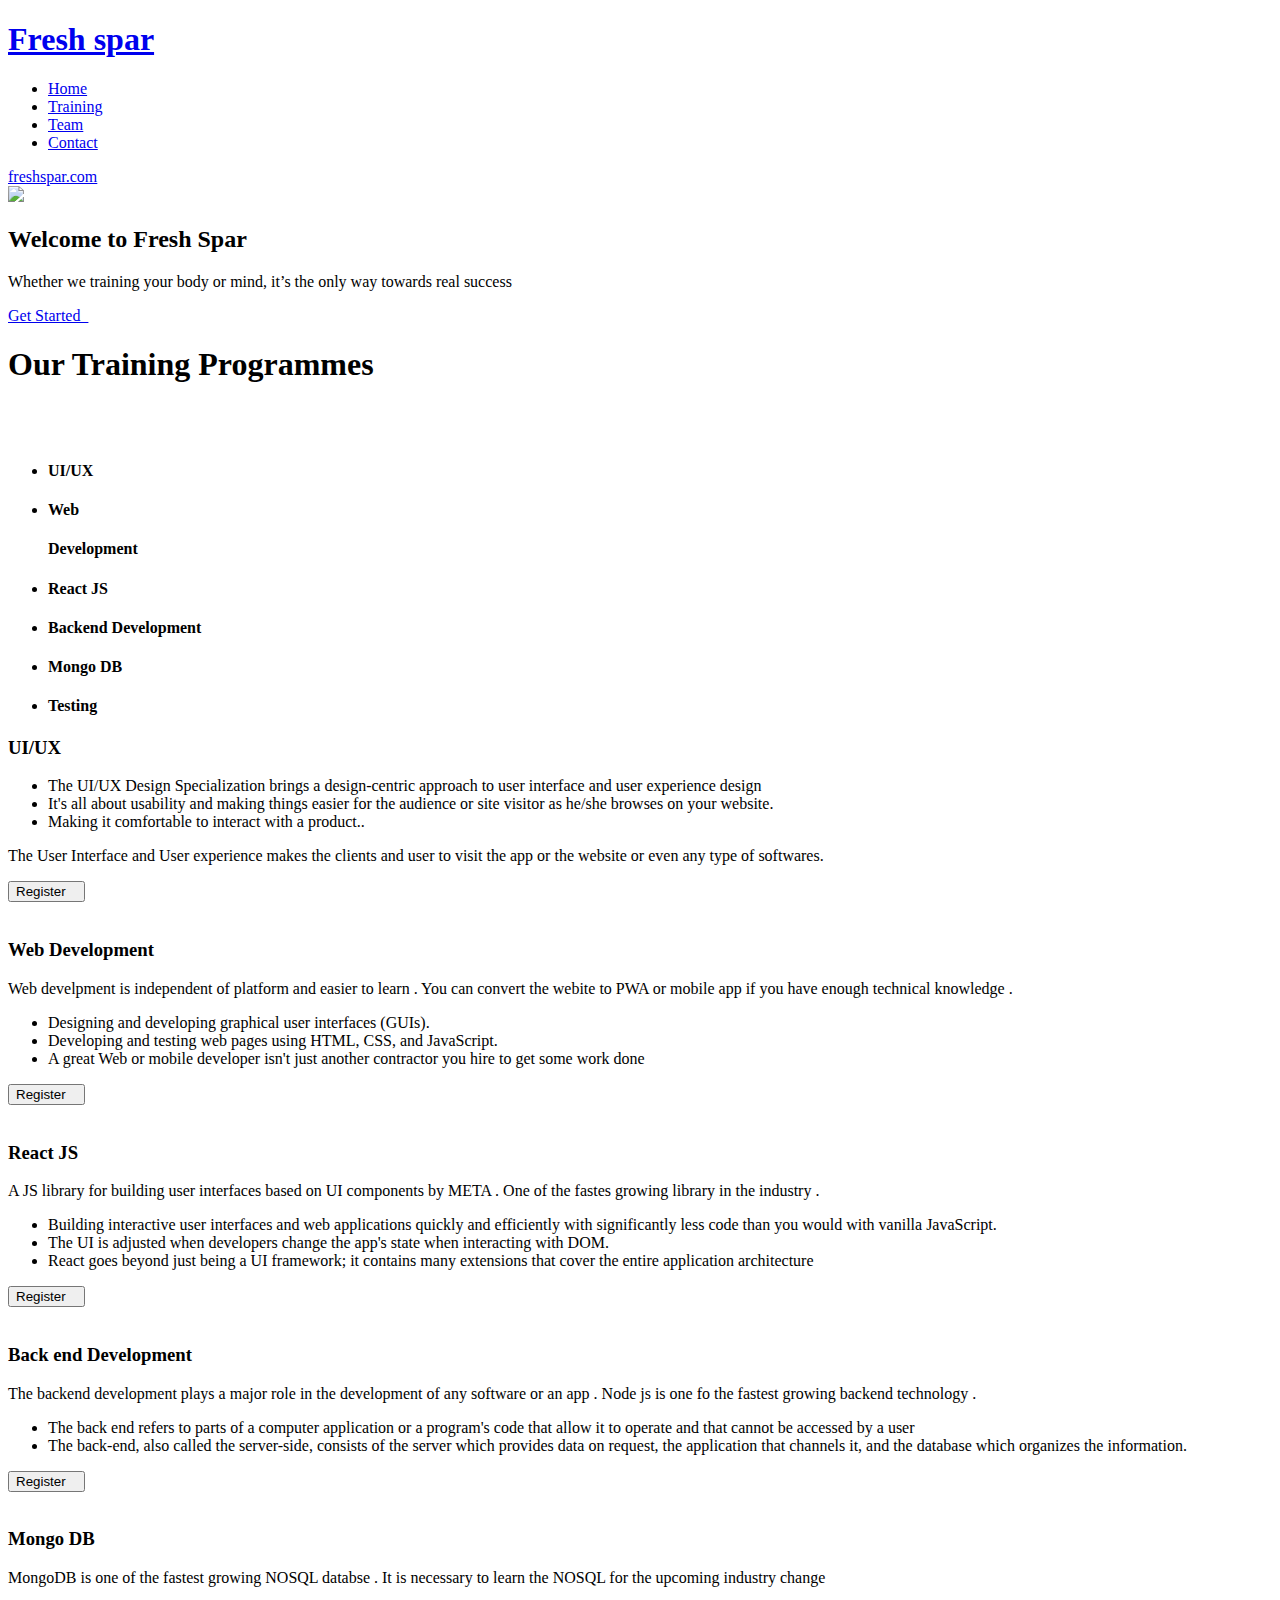
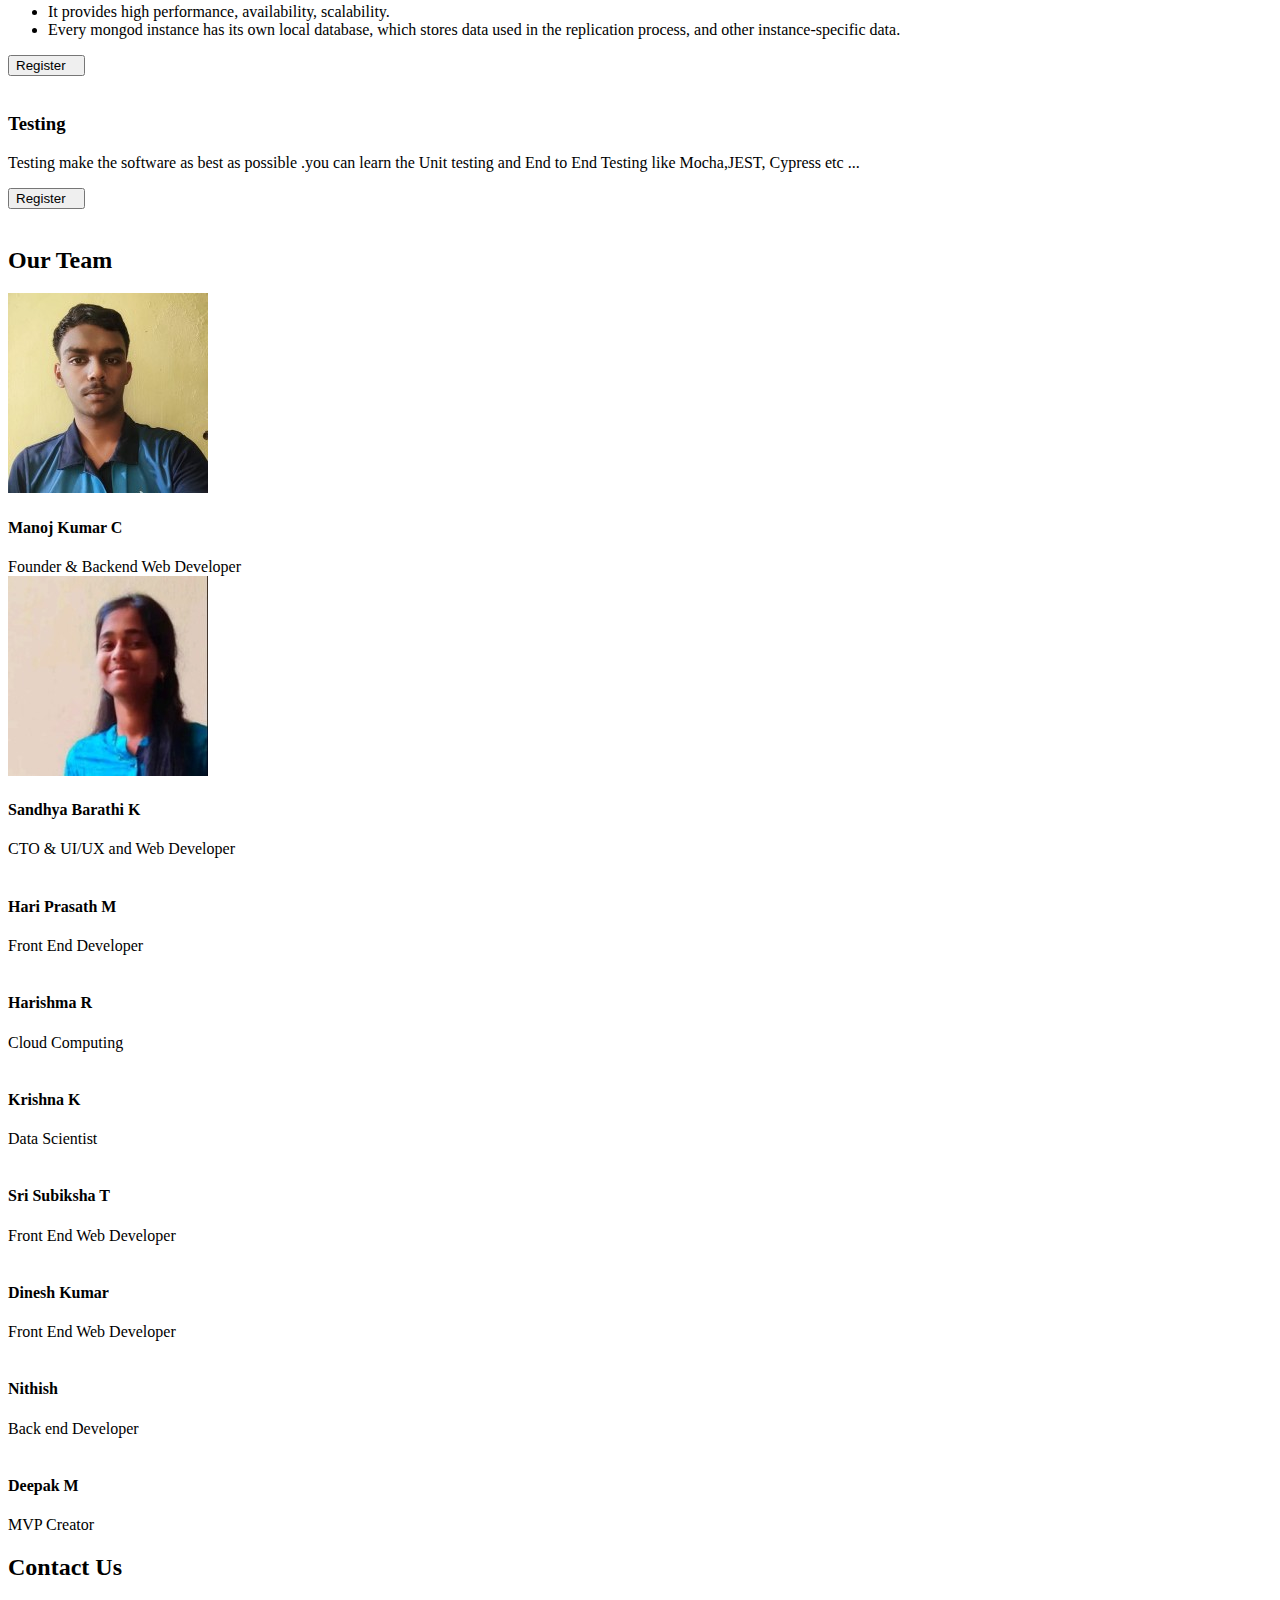
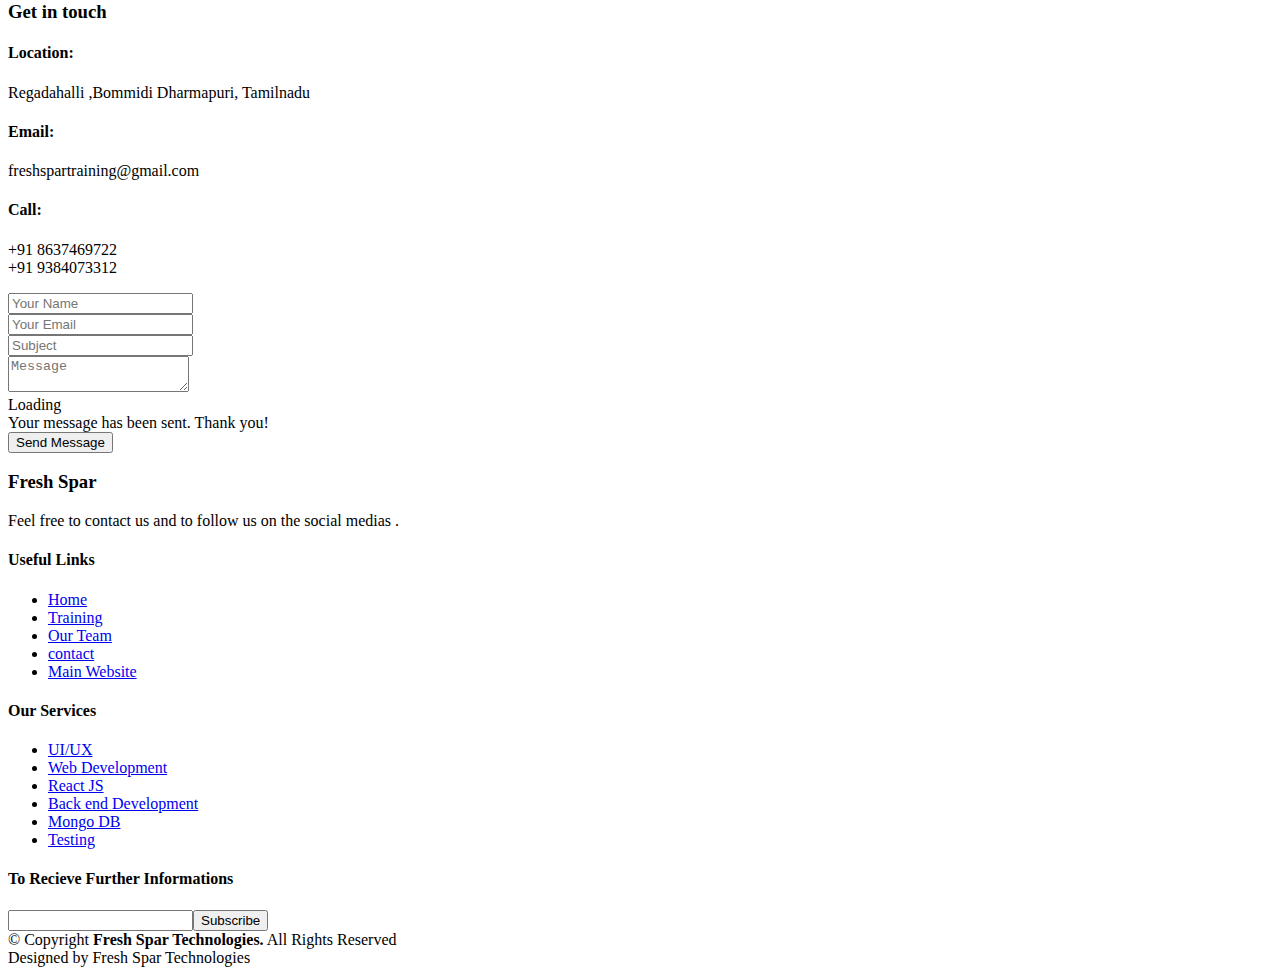
==== commit 680af03d: "Update index.html" ====
--- a/index.html
+++ b/index.html
@@ -2,740 +2,659 @@
 <html lang="en">
 
 <head>
-    <!-- ========== Meta Tags ========== -->
-    <meta charset="utf-8">
-    <meta http-equiv="X-UA-Compatible" content="IE=edge">
-    <meta name="viewport" content="width=device-width, initial-scale=1">
-    <meta name="description" content="Fresh Spar - Startup Landing Page Template">
-
-    <!-- ========== Page Title ========== -->
-    <title>Fresh Spar</title>
-
-    <!-- ========== Favicon Icon ========== -->
-    <link rel="shortcut icon" href="assets/img/favicon.png" type="image/x-icon">
-
-    <!-- ========== Start Stylesheet ========== -->
-    <link href="assets/css/bootstrap.min.css" rel="stylesheet" />
-    <link href="assets/css/font-awesome.min.css" rel="stylesheet" />
-    <link href="assets/css/flaticon-set.css" rel="stylesheet" />
-    <link href="assets/css/magnific-popup.css" rel="stylesheet" />
-    <link href="assets/css/owl.carousel.min.css" rel="stylesheet" />
-    <link href="assets/css/owl.theme.default.min.css" rel="stylesheet" />
-    <link href="assets/css/animate.css" rel="stylesheet" />
-    <link href="assets/css/bootsnav.css" rel="stylesheet" />
-    <link href="style.css" rel="stylesheet">
-    <link href="assets/css/responsive.css" rel="stylesheet" />
-    <!-- ========== End Stylesheet ========== -->
-
-    <!-- HTML5 shim and Respond.js for IE8 support of HTML5 elements and media queries -->
-    <!-- WARNING: Respond.js doesn't work if you view the page via file:// -->
-    <!--[if lt IE 9]>
-      <script src="assets/js/html5/html5shiv.min.js"></script>
-      <script src="assets/js/html5/respond.min.js"></script>
-    <![endif]-->
-
-    <!-- ========== Google Fonts ========== -->
-    <link href="https://fonts.googleapis.com/css?family=Roboto&display=swap" rel="stylesheet">
-    <link href="https://fonts.googleapis.com/css?family=Poppins:400,500,600,700,800" rel="stylesheet">
-
+  <meta charset="utf-8">
+  <meta content="width=device-width, initial-scale=1.0" name="viewport">
+
+  <title>Fresh Spar</title>
+  <meta content="" name="description">
+  <meta content="" name="keywords">
+
+  <!-- icons -->
+  <link rel="icon" href="https://www.freshspar.com/assets/img/favicon.png" type="icon">
+  <link href="https://www.freshspar.com/assets/img/apple-touch-icon.png" rel="apple-touch-icon">
+  <!-- Google Fonts -->
+  <link rel="preconnect" href="https://fonts.googleapis.com">
+  <link rel="preconnect" href="https://fonts.gstatic.com" crossorigin>
+  <link href="https://fonts.googleapis.com/css2?family=Open+Sans:ital,wght@0,300;0,400;0,500;0,600;0,700;1,300;1,400;1,500;1,600;1,700&family=Poppins:ital,wght@0,300;0,400;0,500;0,600;0,700;1,300;1,400;1,500;1,600;1,700&family=Source+Sans+Pro:ital,wght@0,300;0,400;0,600;0,700;1,300;1,400;1,600;1,700&display=swap" rel="stylesheet">
+
+  <!-- Vendor CSS Files -->
+  <link href="assets/vendor/bootstrap/css/bootstrap.min.css" rel="stylesheet">
+  <link href="assets/vendor/bootstrap-icons/bootstrap-icons.css" rel="stylesheet">
+  <link href="assets/vendor/aos/aos.css" rel="stylesheet">
+  <link href="assets/vendor/glightbox/css/glightbox.min.css" rel="stylesheet">
+  <link href="assets/vendor/swiper/swiper-bundle.min.css" rel="stylesheet">
+
+  <!-- Variables CSS Files. Uncomment your preferred color scheme -->
+  <link href="assets/css/variables.css" rel="stylesheet">
+  <!-- <link href="assets/css/variables-blue.css" rel="stylesheet"> -->
+  <!-- <link href="assets/css/variables-green.css" rel="stylesheet"> -->
+  <!-- <link href="assets/css/variables-orange.css" rel="stylesheet"> -->
+  <!-- <link href="assets/css/variables-purple.css" rel="stylesheet"> -->
+  <!-- <link href="assets/css/variables-red.css" rel="stylesheet"> -->
+  <!-- <link href="assets/css/variables-pink.css" rel="stylesheet"> -->
+
+  <!-- Template Main CSS File -->
+  <link href="assets/css/main.css" rel="stylesheet">
+
+  <!-- =======================================================
+  * Template Name: HeroBiz - v2.3.1
+  * Template URL: https://bootstrapmade.com/herobiz-bootstrap-business-template/
+  * Author: BootstrapMade.com
+  * License: https://bootstrapmade.com/license/
+  ======================================================== -->
 </head>
 
 <body>
 
-    <!-- Preloader Start -->
-    <div class="se-pre-con"></div>
-    <!-- Preloader Ends -->
-
-    <!-- Header 
-    ============================================= -->
-    <header id="home">
-        <div class="container">
-            <div class="row">
-                <!-- Start Navigation -->
-                <nav id="mainNav" class="navbar navbar-default navbar-fixed white bootsnav on no-full nav-box no-background">
-
-                    <div class="container">            
-                        <!-- Start Atribute Navigation -->
-                        <div class="attr-nav">
-                            <ul>
-                                <li class="side-menu"><a href="#"><i class="fa fa-bars"></i></a></li>
-                            </ul>
-                        </div>
-                        <!-- End Atribute Navigation -->
-
-                        <!-- Start Header Navigation -->
-                        <div class="navbar-header">
-                            <button type="button" class="navbar-toggle" data-toggle="collapse" data-target="#navbar-menu">
-                                <i class="fa fa-bars"></i>
-                            </button>
-                            <a class="navbar-brand" href="index.html"><img src="assets/img/logo.png" class="logo" alt="Logo"></a>
-                        </div>
-                        <!-- End Header Navigation -->
-
-                        <!-- Collect the nav links, forms, and other content for toggling -->
-                        <div class="collapse navbar-collapse" id="navbar-menu">
-                            <ul class="nav navbar-nav navbar-right" data-in="#" data-out="#">
-                                <li class="dropdown dropdown-right">
-                                    <a href="#home" class="smooth-menu" data-toggle="dropdown" >Home</a>
-                                   
-                                </li>
-                                <li>
-                                    <a class="smooth-menu" href="#about">About</a>
-                                </li>
-                                <li>
-                                    <a class="smooth-menu" href="#features">Features</a>
-                                </li>
-                                <li>
-                                    <a class="smooth-menu" href="#process">Work Process</a>
-                                </li>
-                               
-                                <li>
-                                    <a class="smooth-menu" href="#team">Team</a>
-                                </li>
-                                
-                                <li>
-                                    <a class="smooth-menu" href="#contact">contact</a>
-                                </li>
-                            </ul>
-                        </div><!-- /.navbar-collapse -->
-                    </div>   
-
-                    <!-- Start Side Menu -->
-                    <div class="side">
-                        <a href="#" class="close-side"><i class="fa fa-times"></i></a>
-                        <div class="widget address">
-                            <h4 class="title">Office Location</h4>
-                            <ul>
-                                <li>
-                                    <i class="fas fa-phone"></i>
-                                    +91 9384073312
-                                </li>
-                                <li>
-                                    <i class="fas fa-map-marker-alt"></i>
-                                    Kuniamuthur, Coimbatore
-                                </li>
-                                <li>
-                                    <i class="fas fa-envelope-open"></i>
-                                    freshspar2020@gmail.com
-                                </li>
-                            </ul>
-                        </div>
-                        
-                        <div class="widget">
-                            <h4 class="title">Additional Links</h4>
-                            <ul class="link">
-                                <li><a href="#">Company History</a></li>
-                                
-                            </ul>
-                        </div>
-                        <div class="widget social">
-                            <h4 class="title">Connect With Us</h4>
-                            <ul class="link">
-                                <li class="facebook"><a href="https://www.facebook.com/FreshSpar" target="_blank"><i class="fab fa-facebook-f"></i></a></li>
-                                <li class="twitter"><a href="https://twitter.com/FreshSpar" target="_blank"><i class="fab fa-twitter"></i></a></li>
-                                <li class="pinterest"><a href="https://www.linkedin.com/in/fresh-spar-03b305239/" target="_blank"><i class="fab fa-linkedin"></i></a></li>
-                                <li class="dribbble"><a href="https://www.instagram.com/fresh_spar/" target="_blank"><i class="fab fa-instagram"></i></a></li>
-                            </ul>
-                        </div>
-                    </div>
-                    <!-- End Side Menu -->
-                </nav>
-                <!-- End Navigation -->
-                <div class="clearfix"></div>
+  <!-- ======= Header ======= -->
+  <header id="header" class="header fixed-top" data-scrollto-offset="0">
+    <div class="container-fluid d-flex align-items-center justify-content-between">
+
+      <a href="index.html" class="logo d-flex align-items-center scrollto me-auto me-lg-0">
+        <!-- Uncomment the line below if you also wish to use an image logo -->
+        <!-- <img src="assets/img/logo.png" alt=""> -->
+        <h1 >Fresh spar</h1>
+      </a>
+
+      <nav id="navbar" class="navbar">
+        <ul>
+
+          <li class="dropdown"><a href="#"><span>Home</span> </a>
+            
+          </li>
+
+          <li><a class="nav-link scrollto" href="index.html#features">Training</a></li>
+          <li><a class="nav-link scrollto" href="index.html#team">Team</a></li>
+        
+          <li><a class="nav-link scrollto" href="index.html#contact">Contact</a></li>
+        </ul>
+        <i class="bi bi-list mobile-nav-toggle d-none"></i>
+      </nav><!-- .navbar -->
+
+      <a class="btn-getstarted scrollto" href="https://freshspar.com" target="_blank">freshspar.com</a>
+
+    </div>
+  </header><!-- End Header -->
+
+  <section id="hero-animated" class="hero-animated d-flex align-items-center">
+    <div class="container d-flex flex-column justify-content-center align-items-center text-center position-relative" data-aos="zoom-out">
+      <img src="assets/img/hero-carousel/hero-carousel-3.svg" class="img-fluid animated">
+      <h2>Welcome to <span>Fresh Spar</span></h2>
+      <p>Whether we training your body or mind, it’s the only way towards real success</p>
+      <div class="d-flex">
+        <a href="#features" class="btn-get-started scrollto">Get Started&nbsp;&nbsp;<i class="bi bi-arrow-down"></i></a>
+        </div>
+    </div>
+  </section>
+
+    <!-- ======= Features Section ======= -->
+    <section id="features" class="features">
+      <div class="container" data-aos="fade-up">
+        <h1 class="train">Our Training Programmes</h1> <br/><br/>   
+        <ul class="nav nav-tabs row gy-4 d-flex">
+
+          <li class="nav-item col-6 col-md-4 col-lg-2">
+            <a class="nav-link active show" data-bs-toggle="tab" data-bs-target="#tab-1">
+              <i class="bi bi-check2-square"></i>
+              
+              <h4>UI/UX</h4>
+            </a>
+          </li><!-- End Tab 1 Nav -->
+
+          <li class="nav-item col-6 col-md-4 col-lg-2">
+            <a class="nav-link" data-bs-toggle="tab" data-bs-target="#tab-2">
+              <i class="bi bi-code-slash"></i>
+            
+              <h4>Web</h4>
+                <h4>Development</h4>
+            </a>
+          </li><!-- End Tab 2 Nav -->
+
+          <li class="nav-item col-6 col-md-4 col-lg-2">
+            <a class="nav-link" data-bs-toggle="tab" data-bs-target="#tab-3">
+               <i class="bi bi-filetype-jsx"></i>
+              
+              <h4>React JS</h4>
+            </a>
+          </li><!-- End Tab 3 Nav -->
+
+          <li class="nav-item col-6 col-md-4 col-lg-2">
+            <a class="nav-link" data-bs-toggle="tab" data-bs-target="#tab-4">
+              <i class="bi bi-filetype-json"></i>
+              <h4>Backend Development</h4>
+            </a>
+          </li><!-- End Tab 4 Nav -->
+
+          <li class="nav-item col-6 col-md-4 col-lg-2">
+            <a class="nav-link" data-bs-toggle="tab" data-bs-target="#tab-5">
+              <i class="bi bi-box"></i>
+              <h4>Mongo DB</h4>
+            </a>
+          </li><!-- End Tab 5 Nav -->
+
+          <li class="nav-item col-6 col-md-4 col-lg-2">
+            <a class="nav-link" data-bs-toggle="tab" data-bs-target="#tab-6">
+              <i class="bi bi-filetype-md"></i>
+              <h4>Testing
+
+              </h4>
+            </a>
+          </li><!-- End Tab 6 Nav -->
+
+        </ul>
+        
+        <div class="tab-content">
+  
+          <div class="tab-pane active show" id="tab-1">
+            <div class="row gy-4">
+              <div class="col-lg-8 order-2 order-lg-1" data-aos="fade-up" data-aos-delay="100">
+                <h3>UI/UX</h3>
                 
-            </div>
-        </div>
-    </header>
-    <!-- End Header -->
-
-    <!-- Start Banner 
-
-    ============================================= -->
-    <div class="banner-area content-double box-nav background-move bg-gray" style="background-image: url(assets/img/bg-2.png);">
-        <div class="container">
-            <div class="row">
-                <div class="double-items">
-                    <div class="col-md-6 left-info simple-video">
-                        <div class="content" data-animation="animated fadeInUpBig">
-                            <h1>
-                                We don't develop just a <span> website </span>, we develop your<span>  DREAM  </span> 
-                            </h1>
-                            <p>
-                            We develop websites with awesome UI / UX and also it into a PWA .
-                            </p>
-                            
-                        </div>
-                    </div>
-                    <div class="col-md-6 right-info">
-                        <div class="thumb animated">
-                            <img src="assets/img/illustrations/1.png" alt="Thumb">
-                        </div>
-                    </div>
-                </div>
-            </div>
-        </div>
+                <ul>
+                  <li><i class="bi bi-check-circle-fill"></i> The UI/UX Design Specialization brings a design-centric approach to user interface and user experience design</li>
+                  <li><i class="bi bi-check-circle-fill"></i> It's all about usability and making things easier for the audience or site visitor as he/she browses on your website.</li>
+                  <li><i class="bi bi-check-circle-fill"></i> Making it comfortable to interact with a product..</li>
+                </ul>
+                <p>
+                  The User Interface and User experience makes the clients and user to visit the app or the website or even any type of softwares.
+                </p>
+                <button class="btn btn-outline-dark me-4 " onclick='window.location.href="ui.html"'>Register &nbsp;&nbsp;<i class="bi bi-arrow-right"></i></button>
+              </div>
+              <div class="col-lg-4 order-1 order-lg-2 text-center" data-aos="fade-up" data-aos-delay="200">
+                <img src="assets/img/features-1.svg" alt="" class="img-fluid">
+              </div>
+            </div>
+          </div><!-- End Tab Content 1 -->
+
+          <div class="tab-pane" id="tab-2">
+            <div class="row gy-4">
+              <div class="col-lg-8 order-2 order-lg-1">
+                <h3>Web Development</h3>
+                <p>
+                  Web develpment is independent of platform and easier to learn . You can convert the webite to PWA or mobile app if you have enough technical knowledge .
+
+
+                </p>
+               
+                <ul>
+                  <li><i class="bi bi-check-circle-fill"></i> Designing and developing graphical user interfaces (GUIs).</li>
+                  <li><i class="bi bi-check-circle-fill"></i> Developing and testing web pages using HTML, CSS, and JavaScript.</li>
+                  <li><i class="bi bi-check-circle-fill"></i>  A great Web or mobile developer isn't just another contractor you hire to get some work done</li>
+                 </ul>
+                <button onclick='window.location.href="WebDev.html"' class="btn btn-outline-dark me-4 " >Register &nbsp;&nbsp;<i class="bi bi-arrow-right"></i></button>
+ 
+              </div>
+              <div class="col-lg-4 order-1 order-lg-2 text-center">
+                <img src="assets/img/features-2.svg" alt="" class="img-fluid">
+              </div>
+            </div>
+          </div><!-- End Tab Content 2 -->
+
+          <div class="tab-pane" id="tab-3">
+            <div class="row gy-4">
+              <div class="col-lg-8 order-2 order-lg-1">
+                <h3>React JS</h3>
+                <p>
+                  A JS library for building user interfaces based on UI components by META . One of the fastes growing library in the industry .
+                </p>
+                <ul>
+                  <li><i class="bi bi-check-circle-fill"></i> Building interactive user interfaces and web applications quickly and efficiently with significantly less code than you would with vanilla JavaScript.</li>
+                  <li><i class="bi bi-check-circle-fill"></i> The UI is adjusted when developers change the app's state when interacting with DOM.</li>
+                  <li><i class="bi bi-check-circle-fill"></i> React goes beyond just being a UI framework; it contains many extensions that cover the entire application architecture</li>
+                </ul>
+                <button onclick='window.location.href="React-js.html"' class="bttn bttn-outline-dark me-4 ">Register &nbsp;&nbsp;<i class="bi bi-arrow-right"></i></button>
+              </div>
+              <div class="col-lg-4 order-1 order-lg-2 text-center">
+                <img src="assets/img/features-3.svg" alt="" class="img-fluid">
+              </div>
+            </div>
+          </div><!-- End Tab Content 3 -->
+
+          <div class="tab-pane" id="tab-4">
+            <div class="row gy-4">
+              <div class="col-lg-8 order-2 order-lg-1">
+                <h3>Back end Development</h3>
+                <p>
+                  The backend development plays a major role in the development of any software or an app . Node js is one fo the fastest growing backend technology .
+                </p>
+               
+                <ul>
+                  <li><i class="bi bi-check-circle-fill"></i> 
+                    The back end refers to parts of a computer application or a program's code that allow it to operate and that cannot be accessed by a user</li>
+                  <li><i class="bi bi-check-circle-fill"></i> 
+                    The back-end, also called the server-side, consists of the server which provides data on request, the application that channels it, and the database which organizes the information.</li>
+                </ul>
+                <button onclick='window.location.href="backend.html"' class="btn btn-outline-dark me-4 " >Register &nbsp;&nbsp;<i class="bi bi-arrow-right"></i></button>
+              </div>
+             
+              <div class="col-lg-4 order-1 order-lg-2 text-center">
+                <img src="assets/img/features-4.svg" alt="" class="img-fluid">
+              </div>
+              
+            </div>
+           
+          </div><!-- End Tab Content 4 -->
+
+          <div class="tab-pane" id="tab-5">
+            <div class="row gy-4">
+              <div class="col-lg-8 order-2 order-lg-1">
+                <h3>Mongo DB</h3>
+                <p>
+                  MongoDB is one of the fastest growing NOSQL databse . It is necessary to learn the NOSQL for the upcoming industry change 
+                </p>
+             
+                <ul>
+                  <li><i class="bi bi-check-circle-fill"></i> It provides high performance, availability, scalability. </li>
+                  <li><i class="bi bi-check-circle-fill"></i> 
+                    Every mongod instance has its own local database, which stores data used in the replication process, and other instance-specific data.</li>
+                   </ul>
+                <button onclick='window.location.href="MongoDB.html"' class="btn btn-outline-dark me-4 " >Register &nbsp;&nbsp;<i class="bi bi-arrow-right"></i></button>
+              </div>
+            
+              <div class="col-lg-4 order-1 order-lg-2 text-center">
+                <img src="assets/img/features-5.svg" alt="" class="img-fluid">
+              </div>
+              
+            </div>
+          </div><!-- End Tab Content 5 -->
+
+          <div class="tab-pane" id="tab-6">
+            <div class="row gy-4">
+              <div class="col-lg-8 order-2 order-lg-1">
+                <h3>Testing</h3>
+                <p>
+                  Testing make the software as best as possible .you can learn the Unit testing and End to End Testing like Mocha,JEST, Cypress etc ...
+                </p>
+              
+              
+                <button onclick='window.location.href="Testing.html"' class="btn btn-outline-dark me-4">Register &nbsp;&nbsp;<i class="bi bi-arrow-right"></i></button>
+              </div>
+              <div class="col-lg-4 order-1 order-lg-2 text-center">
+                <img src="assets/img/features-6.svg" alt="" class="img-fluid">
+              </div>
+              
+            </div>
+          </div><!-- End Tab Content 6 -->  
+
+        </div>
+
+      </div>
+    </section>
+<!-- End Features Section -->
+
+
+
+    <!-- ======= Team Section ======= -->
+    <section id="team" class="team">
+      <div class="container" data-aos="fade-up">
+
+        <div class="section-header">
+          <h2>Our Team</h2>
+        </div>
+
+        <div class="row gy-5">
+
+          <div class="col-xl-4 col-md-6 d-flex" data-aos="zoom-in" data-aos-delay="200">
+            <div class="team-member">
+              <div class="member-img">
+                <img src="./assets//img/manoj.png" class="img-fluid" alt="">
+              </div>
+              <div class="member-info">
+                <div class="social">
+                  <a href=""><i class="bi bi-twitter"></i></a>
+                  <a href="https://github.com/DeveloperMANOJKUMAR-LOTUS"><i class="bi bi-github"></i></a>
+                  <a href="https://www.instagram.com/fresh_spar/"><i class="bi bi-instagram"></i></a>
+                  <a href="https://www.linkedin.com/in/fresh-spar-technologies-03b305239/"><i class="bi bi-linkedin"></i></a>
+                </div>
+                <h4>Manoj Kumar C</h4>
+                <span>Founder & Backend Web Developer</span>
+              </div>
+            </div>
+          </div><!-- End Team Member -->
+
+          <div class="col-xl-4 col-md-6 d-flex" data-aos="zoom-in" data-aos-delay="400">
+            <div class="team-member">
+              <div class="member-img">
+                <img src="assets/img/sandhya.png" class="img-fluid" alt="">
+              </div>
+              <div class="member-info">
+                <div class="social">
+                  <a href="https://twitter.com/Sandhya05699997?t=BjeqqB-3Jxc_wXTEFEtm0Q&s=09"><i class="bi bi-twitter"></i></a>
+                  <a href="https://github.com/sandhyabarathi"><i class="bi bi-github"></i></a>
+                  <a href="https://instagram.com/sandhya234153?igshid=YmMyMTA2M2Y="><i class="bi bi-instagram"></i></a>
+                  <a href="https://www.linkedin.com/in/sandhya-bharathi-5a16041b8"><i class="bi bi-linkedin"></i></a>
+                </div>
+                <h4>Sandhya Barathi K</h4>
+                <span>CTO & UI/UX and Web Developer</span>
+              </div>
+            </div>
+          </div><!-- End Team Member -->
+
+          <div class="col-xl-4 col-md-6 d-flex" data-aos="zoom-in" data-aos-delay="600">
+            <div class="team-member">
+              <div class="member-img">
+                <img src="assets/img/hari.jpeg" class="img-fluid" alt="">
+              </div>
+              <div class="member-info">
+                <div class="social">
+                  <a href="https://twitter.com/Haripra34970910?t=PFHs-GjK3IIzFRBwLXRzaA&s=08"><i class="bi bi-twitter"></i></a>
+                  <a href="https://github.com/harila-2310 "><i class="bi bi-github"></i></a>
+                  <a href="https://instagram.com/_hari_prasath_m?igshid=YmMyMTA2M2Y="><i class="bi bi-instagram"></i></a>
+                  <a href="https://www.linkedin.com/in/hari-prasath-a4a561225"><i class="bi bi-linkedin"></i></a>
+                </div>
+                <h4>Hari Prasath M</h4>
+                <span>Front End Developer</span>
+              </div>
+            </div>
+          </div> <!-- End Team Member -->
+
+          <div class="col-xl-4 col-md-6 d-flex" data-aos="zoom-in" data-aos-delay="600">
+            <div class="team-member  ">
+              <div class="member-img ">
+                <img src="assets/img/harishma1.jpg" class="img-fluid py-15" alt="">
+              </div>
+              <div class="member-info">
+                <div class="social">
+                  <a href="https://twitter.com/_harishma_004?t=8wx6563BGDK8R0wnqXdBxA&s=08"><i class="bi bi-twitter"></i></a>
+                  <a href="https://github.com/Harishma2310"><i class="bi bi-github"></i></a>
+                  <a href="https://instagram.com/hari_shma04?igshid=YmMyMTA2M2Y="><i class="bi bi-instagram"></i></a>
+                  <a href="https://www.linkedin.com/in/harishma-ramesh-177b8523a"><i class="bi bi-linkedin"></i></a>
+                </div>
+                <h4>Harishma R</h4>
+                <span>Cloud Computing</span>
+              </div>
+            </div>
+          </div> <!-- End Team Member -->
+
+          <div class="col-xl-4 col-md-6 d-flex" data-aos="zoom-in" data-aos-delay="600">
+            <div class="team-member">
+              <div class="member-img">
+                <img src="assets/img/krishna.jpeg" class="img-fluid" alt="">
+              </div>
+              <div class="member-info">
+                <div class="social">
+                  <a href="https://mobile.twitter.com/KrishnaK_123"><i class="bi bi-twitter"></i></a>
+                  <a href="https://github.com/KrishnaSKCET"><i class="bi bi-github  "></i></a>
+                  <a href="https://www.instagram.com/_crazzy_krish_/"><i class="bi bi-instagram"></i></a>
+                  <a href="https://www.linkedin.com/in/krishna-k-68497a224"><i class="bi bi-linkedin"></i></a>
+                </div>
+                <h4>Krishna K</h4>
+                <span>Data Scientist</span>
+              </div>
+            </div>
+          </div> <!-- End Team Member -->
+
+          <div class="col-xl-4 col-md-6 d-flex" data-aos="zoom-in" data-aos-delay="600">
+            <div class="team-member">
+              <div class="member-img">
+                <img src="assets/img/subiksha.jpeg" class="img-fluid" alt="">
+              </div>
+              <div class="member-info">
+                <div class="social">
+                  <a href=""><i class="bi bi-twitter"></i></a>
+                  <a href="https://github.com/srisubikshatss"><i class="bi bi-github"></i></a>
+                  <a href="https://www.instagram.com/subiii_ts?r=nametag"><i class="bi bi-instagram"></i></a>
+                  <a href="https://www.linkedin.com/in/sri-subiksha-t-8395b1242"><i class="bi bi-linkedin"></i></a>
+                </div>
+                <h4>Sri Subiksha T</h4>
+                <span>Front End Web Developer</span>
+              </div>
+            </div>
+          </div> <!-- End Team Member -->
+          <div class="col-xl-4 col-md-6 d-flex" data-aos="zoom-in" data-aos-delay="600">
+            <div class="team-member">
+              <div class="member-img">
+                <img src="assets/img/dhinesh.png" class="img-fluid" alt="">
+              </div>
+              <div class="member-info">
+                <div class="social">
+                  <a href="https://mobile.twitter.com/Dineshkumarven"><i class="bi bi-twitter"></i></a>
+                  <a href="https://github.com/coderdineshkumarvenugopal"><i class="bi bi-github"></i></a>
+                  <a href="https://instagram.com/dinesh_dk_1006?igshid=YmMyMTA2M2Y="><i class="bi bi-instagram"></i></a>
+                  <a href="https://www.linkedin.com/in/dinesh-kumar-venugopal-367922228 "><i class="bi bi-linkedin"></i></a>
+                </div>
+                <h4>Dinesh Kumar</h4>
+                <span>Front End Web Developer</span>
+              </div>
+            </div>
+          </div> <!-- End Team Member -->
+
+          <div class="col-xl-4 col-md-6 d-flex" data-aos="zoom-in" data-aos-delay="600">
+            <div class="team-member">
+              <div class="member-img  ">
+                <img src="assets/img/nitheshkumar.jpeg" class="img-fluid h-25" alt="">
+              </div>
+              <div class="member-info">
+                <div class="social">
+                  <a href="https://twitter.com/mrnithish1107?t=ZwZGBje5Or-rLEec5g-eNg&s=09"><i class="bi bi-twitter"></i></a>
+                  <a href="https://github.com/mr-nithish"><i class="bi bi-github"></i></a>
+                  <a href="https://www.instagram.com/invites/contact/?i=llba6wkgng8z&utm_content=594n3wb"><i class="bi bi-instagram"></i></a>
+                  <a href="https://www.linkedin.com/in/mr-nithish-597789225"><i class="bi bi-linkedin"></i></a>
+                </div>
+                <h4>Nithish </h4>
+                <span>Back end Developer</span>
+              </div>
+            </div>
+          </div> <!-- End Team Member -->
+
+          <div class="col-xl-4 col-md-6 d-flex" data-aos="zoom-in" data-aos-delay="600">
+            <div class="team-member">
+              <div class="member-img">
+                <img src="assets/img/deepak.jpeg" class="img-fluid" alt="">
+              </div>
+              <div class="member-info">
+                <div class="social">
+                  <a href=""><i class="bi bi-twitter"></i></a>
+                  <a href=""><i class="bi bi-github   "></i></a>
+                  <a href="https://www.instagram.com/its_deeps_msdk?r=nametag"><i class="bi bi-instagram"></i></a>
+                  <a href=""><i class="bi bi-linkedin"></i></a>
+                </div>
+                <h4>Deepak M</h4>
+                <span>MVP Creator</span>
+              </div>
+            </div>
+          </div> <!-- End Team Member -->
+
+        </div>
+
+      </div>
+    </section><!-- End Team Section -->
+
+    
+    <!-- ======= Contact Section ======= -->
+    <section id="contact" class="contact">
+      <div class="container">
+
+        <div class="section-header">
+          <h2>Contact Us</h2>
+        </div>
+
+      </div>
+
+ 
+      <div class="container">
+
+        <div class="row gy-5 gx-lg-5">
+
+          <div class="col-lg-4">
+
+            <div class="info">
+              <h3>Get in touch</h3>
+              <div class="info-item d-flex">
+                <i class="bi bi-geo-alt flex-shrink-0"></i>
+                <div>
+                  <h4>Location:</h4>
+                  <p>Regadahalli ,Bommidi
+                    Dharmapuri, Tamilnadu </p>
+                </div>
+              </div><!-- End Info Item -->
+
+              <div class="info-item d-flex">
+                <i class="bi bi-envelope flex-shrink-0"></i>
+                <div>
+                  <h4>Email:</h4>
+                  <p>freshspartraining@gmail.com                  </p>
+                </div>
+              </div><!-- End Info Item -->
+
+              <div class="info-item d-flex">
+                <i class="bi bi-phone flex-shrink-0"></i>
+                <div>
+                  <h4>Call:</h4>
+                  <p>
+                    +91 8637469722<br/>
+                    +91 9384073312
+                  </p>
+                </div>
+              </div><!-- End Info Item -->
+
+            </div>
+
+          </div>
+
+          <div class="col-lg-8">
+            <form action="https://formsubmit.co/freshspartraining@gmail.com" method="post" role="form" class="php-email-form">
+              <div class="row">
+                <div class="col-md-6 form-group">
+                  <input type="text" name="name" class="form-control" id="name" placeholder="Your Name" required>
+                </div>
+                <div class="col-md-6 form-group mt-3 mt-md-0">
+                  <input type="email" class="form-control" name="email" id="email" placeholder="Your Email" required>
+                </div>
+              </div>
+              <div class="form-group mt-3">
+                <input type="text" class="form-control" name="subject" id="subject" placeholder="Subject" required>
+              </div>
+              <div class="form-group mt-3">
+                <textarea class="form-control" name="message" placeholder="Message" required></textarea>
+              </div>
+              <div class="my-3">
+                <div class="loading">Loading</div>
+                <div class="error-message"></div>
+                <div class="sent-message">Your message has been sent. Thank you!</div>
+              </div>
+              <div class="text-center"><button type="submit">Send Message</button></div>
+            </form>
+          </div><!-- End Contact Form -->
+
+        </div>
+
+      </div>
+    </section><!-- End Contact Section -->
+
+  </main><!-- End #main -->
+
+  <!-- ======= Footer ======= -->
+  <footer id="footer" class="footer">
+
+    <div class="footer-content">
+      <div class="container">
+        <div class="row">
+
+          <div class="col-lg-3 col-md-6">
+            <div class="footer-info">
+              <h3>Fresh Spar</h3>
+            </a>
+            <p>Feel free to contact us and to follow us on the social medias .</p>
+            
+            </div>
+          </div>
+
+          <div class="col-lg-2 col-md-6 footer-links">
+            <h4>Useful Links</h4>
+            <ul>
+              <li><i class="bi bi-chevron-right"></i> <a href="#">Home</a></li>
+              <li><i class="bi bi-chevron-right"></i> <a href="#">Training</a></li>
+              <li><i class="bi bi-chevron-right"></i> <a href="#">Our Team</a></li>
+              <li><i class="bi bi-chevron-right"></i> <a href="#">contact</a></li>
+              <li><i class="bi bi-chevron-right"></i> <a href="https://freshspar.com" target="_blank">Main Website</a></li>
+            </ul>
+          </div>
+
+          <div class="col-lg-3 col-md-6 footer-links">
+            <h4>Our Services</h4>
+            <ul>
+              <li><i class="bi bi-chevron-right"></i> <a href="#">UI/UX</a></li>
+              <li><i class="bi bi-chevron-right"></i> <a href="#">Web Development</a></li>
+              <li><i class="bi bi-chevron-right"></i> <a href="#">React JS</a></li>
+              <li><i class="bi bi-chevron-right"></i> <a href="#">Back end Development</a></li>
+              <li><i class="bi bi-chevron-right"></i> <a href="#">Mongo DB</a></li>
+              <li><i class="bi bi-chevron-right"></i> <a href="#">Testing</a></li>
+            </ul>
+          </div>
+
+          <div class="col-lg-4 col-md-6 footer-newsletter">
+            <h4>To Recieve Further Informations</h4>
+
+            <form action="" method="post">
+              <input type="email" name="email"><input type="submit" value="Subscribe">
+            </form>
+
+          </div>
+
+        </div>
+      </div>
     </div>
-    <br> <br> <br>
-    <!-- End Banner -->
-
-    <!-- Start About 
-    ============================================= -->
-    <div id="about" class="about-area border-top default-padding">
-        <div class="container">
-            <div class="row">
-                <div class="col-lg-6 col-md-6 info">
-                    <h2>We're Building Modern <br> High tech Website . </h2>
-                    <p>
-                        We are well in web development and in digital marketing .
-                    </p>
-                    <ul>
-                        <li>We highly focussed on the development of the modern website.</li>
-                        <li>With the features of PWA</li>
-                        <li>We Mainly focussed on the Social media marketing in Digital Marketing .</li>
-                    </ul>
-                    
-                </div>
-                <div class="col-lg-6 col-md-6 features">
-                    <div class="row">
-                        <div class="col-lg-6 col-md-6 col-sm-6 equal-height">
-                            <div class="item">
-                                <i class="flaticon-ticket"></i>
-                                <h4>UI and UX</h4>
-                                <p>
-                                    we develop websites with attractive User Interface and Use Experience .
-                                </p>
-                            </div>
-                        </div>
-                        <div class="col-lg-6 col-md-6 col-sm-6 equal-height">
-                            <div class="item">
-                                <i class="flaticon-speech-bubble"></i>
-                                <h4>Tech Stack </h4>
-                                <p>
-                                    We use PWA and React Native to improve to target audience and SEO .
-                                </p>
-                            </div>
-                        </div>
-                        <div class="col-lg-6 col-md-6 col-sm-6 equal-height">
-                            <div class="item">
-                                <i class="flaticon-email"></i>
-                                <h4>Email Notification </h4>
-                                <p>
-                                    We also develop sites with Email notifications for marketing
-                                </p>
-                            </div>
-                        </div>
-                        <div class="col-lg-6 col-md-6 col-sm-6 equal-height">
-                            <div class="item">
-                                <i class="flaticon-file"></i>
-                                <h4>CDN and SSR </h4>
-                                <p>
-                                    we use various technologies like CDN and SSR for faster load of the website .
-                                </p>
-                            </div>
-                        </div>
-                    </div>
-                </div>
-            </div>
-        </div>
+
+  
+
+    <div class="footer-legal text-center">
+      <div class="container d-flex flex-column flex-lg-row justify-content-center justify-content-lg-between align-items-center">
+
+        <div class="d-flex flex-column align-items-center align-items-lg-start">
+          <div class="copyright">
+            &copy; Copyright <strong><span>Fresh Spar Technologies.</span></strong>
+           All Rights Reserved
+          </div>
+          <div class="credits">
+            <!-- All the links in the footer should remain intact. -->
+            <!-- You can delete the links only if you purchased the pro version. -->
+            <!-- Licensing information: https://bootstrapmade.com/license/ -->
+            <!-- Purchase the pro version with working PHP/AJAX contact form: https://bootstrapmade.com/herobiz-bootstrap-business-template/ -->
+            Designed by Fresh Spar Technologies
+          </div>
+        </div>            
+
+        <div class="social-links order-first order-lg-last mb-3 mb-lg-0">
+          <a href="https://twitter.com/FreshSpar" class="twitter"><i class="bi bi-twitter"></i></a>
+          <a href="https://github.com/freshspar" class="facebook"><i class="bi bi-facebook"></i></a>
+          <a href="https://www.instagram.com/fresh_spar/" class="instagram"><i class="bi bi-instagram"></i></a>
+          <a href="https://www.linkedin.com/in/fresh-spar-technologies-03b305239/" class="linkedin"><i class="bi bi-linkedin"></i></a>
+        </div>
+
+      </div>
     </div>
-    <!-- End About -->
-
-    <!-- Start Features Area 
-    ============================================= -->
-    <div id="features" class="features-area carousel-shadow default-padding bg-gray">
-        <div class="container">
-            <div class="row">
-                <div class="col-lg-8 col-md-8 col-lg-offset-2 col-md-offset-2">
-                    <div class="site-heading text-center">
-                        <h2>Our Features</h2>
-                        <p>
-                            Our unique features in the development of the websites .
-                        </p>
-                    </div>
-                </div>
-            </div>
-            <div class="row">
-                <div class="col-md-12">
-                    <div class="features-items features-carousel owl-carousel owl-theme">
-                        <!-- Single Item -->
-                        <div class="item">
-                            <div class="icon">
-                                <span>01</span>
-                                <i class="flaticon-drag-2"></i>
-                            </div>
-                            <div class="info">
-                                <h4>UI and UX</h4>
-                                <p>
-                                    we develop websites with attractive User Interface and Use Experience .
-                                </p>
-                                
-                            </div>
-                        </div>
-                        <!-- End Single Item -->
-                        <!-- Single Item -->
-                        <div class="item">
-                            <div class="icon">
-                                <span>02</span>
-                                <i class="flaticon-software"></i>
-                            </div>
-                            <div class="info">
-                                <h4>App Integration</h4>
-                                <p>
-                                    We convert our website into PWA and React Native Apps .
-                                </p>
-                                
-                            </div>
-                        </div>
-                        <!-- End Single Item -->
-                        <!-- Single Item -->
-                        <div class="item">
-                            <div class="icon">
-                                <span>03</span>
-                                <i class="flaticon-rgb"></i>
-                            </div>
-                            <div class="info">
-                                <h4>Color Schemes</h4>
-                                <p>
-                                    The Websites we design has unique color schemes and design
-                                </p>
-                                
-                            </div>
-                        </div>
-                        <!-- End Single Item -->
-                        <!-- Single Item -->
-                        <div class="item">
-                            <div class="icon">
-                                <span>04</span>
-                                <i class="flaticon-video"></i>
-                            </div>
-                            <div class="info">
-                                <h4>High specific</h4>
-                                <p>
-                                    The websites that we design has high specificity .
-                                </p>
-                                
-                            </div>
-                        </div>
-                        <!-- End Single Item -->
-                    </div>
-                </div>
-            </div>
-        </div>
-    </div>
-    <!-- End Features Area -->
-
-    <!-- Start Work Process Area 
-    ============================================= -->
-    <div id="process" class="work-process-area default-padding">
-        <div class="container">
-            <div class="row">
-                <div class="col-lg-8 col-md-8 col-lg-offset-2 col-md-offset-2">
-                    <div class="site-heading text-center">
-                        <h2>Work Process</h2>
-                        <p>
-                            Here are our targets and our work flow.
-                        </p>
-                    </div>
-                </div>
-            </div>
-            <div class="row">
-                <div class="process-items">
-                    <div class="col-md-6 thumb">
-                        <img src="assets/img/illustrations/4.svg" alt="Thumb">
-                    </div>
-                    <div class="col-md-6 info">
-                        <ul>
-                            <li>
-                                <div class="list">
-                                    <h3><i class="fas fa-chart-line"></i></h3>
-                                </div>
-                                <div class="content">
-                                    <h4>Research Project</h4>
-                                    <p>
-                                        Social Media Video Downloader
-                                    </p>
-                                </div>
-                            </li>
-                            <li>
-                                <div class="list">
-                                    <h3><i class="fas fa-crosshairs"></i></h3>
-                                </div>
-                                <div class="content">
-                                    <h4>Targeting</h4>
-                                    <p>
-                                        To develop a new tech in BLOCKCHAIN
-                                    </p>
-                                </div>
-                            </li>
-                            <li>
-                                <div class="list">
-                                    <h3><i class="fas fa-check"></i></h3>
-                                </div>
-                                <div class="content">
-                                    <h4>Our Goals</h4>
-                                    <p>
-                                        To develop unique website and pwa for the companies .
-                                    </p>
-                                </div>
-                            </li>
-                        </ul>
-                    </div>
-                </div>
-            </div>
-        </div>
-    </div>
-    <!-- End Work Process Area -->
-
-    <!-- Start Pricing Area
-    ============================================= -->
-    
-    <!-- End Pricing Area -->
-
-    <!-- Start Team Area
-    ============================================= -->
-    
-    <!-- End Team Area -->
-
-    <!-- Start Testimonials Area
-    ============================================= -->
-    <div class="testimonials-area bg-gray default-padding" id="team">
-        <div class="container">
-            <div class="row">
-                <div class="col-lg-8 col-md-8 col-lg-offset-2 col-md-offset-2">
-                    <div class="site-heading text-center">
-                        <h2>Our Innovative Team </h2>
-                    </div>
-                </div>
-            </div>
-            <div class="row">
-                <div class="col-md-8 col-md-offset-2">
-                    <div class="testimonial-items testimonial-carousel owl-carousel owl-theme">
-                        <!-- Single Item -->
-                        <div class="item">
-                            <div class="thumb">
-                                <img src="assets/img/manoj.png" alt="Thumb">
-                            </div>
-                            <div class="info">
-                               
-                                <p>Manojkumar C</p>
-                                <span>Founder</span>
-                                <h4>Full Stack Web Developer.</h4>
-                            </div>
-                        </div>
-                        <!-- End Single Item -->
-                        <!-- Single Item -->
-                        <div class="item">
-                            <div class="thumb">
-                                <img src="assets/img/sandhya.png" alt="Thumb">
-                            </div>
-                            <div class="info">
-                                <p>Sandhya Bharathi K</p>
-                                <span>Entrepreneur</span> 
-                                <h4>Digital Marketer and UI / UX Designer</h4>
-                                
-                            </div>
-                        </div>
-                        <!-- End Single Item -->
-                        <!-- Single Item -->
-                        <div class="item">
-                            <div class="thumb">
-                                <img src="assets/img/subiksha.png" alt="Thumb">
-                            </div>
-                            <div class="info">
-                                <p>Sri Subiksha T</p>
-                                <span>Member</span>
-                                <h4>Front-End Developer</h4>
-                            </div>
-                            
-                        </div>
-                        <div class="item">
-                            <div class="thumb">
-                                <img src="assets/img/krishna.png" alt="Thumb">
-                            </div>
-                            <div class="info">
-                                <p>Krishna K</p>
-                                <span>Member</span>
-                                <h4>Front-End Developer</h4>
-                                
-                            </div>
-                            
-                        </div>
-                        
-                        <!-- End Single Item -->
-                    </div>
-                </div>
-            </div>
-        </div>
-    </div>
-    <!-- End Testimonials Area -->
-
-    <!-- Start Blog Area
-    ============================================= -->
-    
-    <!-- End Blog Area -->
-
-    <!-- Start Contact
-    ============================================= -->
-    <div id="contact" class="contact-area bg-gray default-padding">
-        <div class="container">
-            <div class="row">
-                <div class="col-lg-8 col-md-8 col-lg-offset-2 col-md-offset-2">
-                    <div class="site-heading text-center">
-                        <h2>Contact Us</h2>
-                        <p>
-                           FEEL FREE TO CONTACT US .
-                        </p>
-                    </div>
-                </div>
-            </div>
-            <div class="row">
-                <div class="contact-items">
-
-                    <!-- End Thumb -->
-                    <div class="col-md-4 thumb">
-                        <img src="assets/img/illustrations/5.png" alt="Thumb">
-                    </div>
-                    <!-- End Thumb -->
-                    
-                    <!-- Contact Form -->
-                    <div class="col-md-7 col-md-offset-1 contact-form">
-                        <form action="assets/mail/contact.php" method="POST" class="contact-form">
-                            <div class="col-md-12">
-                                <div class="row">
-                                    <div class="form-group">
-                                        <input class="form-control" id="name" name="name" placeholder="Name" type="text">
-                                        <span class="alert-error"></span>
-                                    </div>
-                                </div>
-                            </div>
-                            <div class="row">
-                                <div class="col-md-6">
-                                    <div class="form-group">
-                                        <input class="form-control" id="email" name="email" placeholder="Email*" type="email">
-                                        <span class="alert-error"></span>
-                                    </div>
-                                </div>
-                                <div class="col-md-6">
-                                    <div class="form-group">
-                                        <input class="form-control" id="phone" name="phone" placeholder="Phone" type="text">
-                                        <span class="alert-error"></span>
-                                    </div>
-                                </div>
-                            </div>
-                            <div class="col-md-12">
-                                <div class="row">
-                                    <div class="form-group comments">
-                                        <textarea class="form-control" id="comments" name="comments" placeholder="Tell Us About Project *"></textarea>
-                                    </div>
-                                </div>
-                            </div>
-                            <div class="col-md-12">
-                                <div class="row">
-                                    <button type="submit" name="submit" id="submit">
-                                        Send Message <i class="fa fa-paper-plane"></i>
-                                    </button>
-                                </div>
-                            </div>
-                            <!-- Alert Message -->
-                            <div class="col-md-12 alert-notification">
-                                <div id="message" class="alert-msg"></div>
-                            </div>
-                        </form>
-                        <h3>For any question contact our 24/7 <br>call center <span>+91 9384073312</span></h3>
-                    </div>
-                    <!-- End Contact Form -->
-                </div>
-
-                <!-- Address List -->
-                <div class="address-list text-center col-md-12">
-                    <div class="item-box">
-                        <!-- Single Item -->
-                        <div class="col-md-4 equal-height single-item">
-                            <div class="item">
-                                <i class="fas fa-map-marked-alt"></i>
-                                <h4>Location</h4>
-                                <p>
-                                    SKCET, Kuniamuthur, Coimbatore  -641008
-                                </p>
-                            </div>
-                        </div>
-                        <!-- End Single Item -->
-                        <!-- Single Item -->
-                        <div class="col-md-4 equal-height single-item">
-                            <div class="item">
-                                <i class="fas fa-phone"></i>
-                                <h4>Emergency Case</h4>
-                                <h2>+91 9384073312</h2>
-                            </div>
-                        </div>
-                        <!-- End Single Item -->
-                        <!-- Single Item -->
-                        <div class="col-md-4 equal-height single-item">
-                            <div class="item">
-                                <i class="fas fa-envelope-open"></i>
-                                <h4>Email</h4>
-                                <p>
-                                    freshspar2020@gmail.com<br>
-                                </p>
-                            </div>
-                        </div>
-                        <!-- End Single Item -->
-                    </div>
-                </div>
-                <!-- End Address List -->
-
-            </div>
-        </div>
-    </div>
-    <!-- End Contact -->
-
-    <!-- Start Footer 
-    ============================================= -->
-    <footer class="default-padding bg-light">
-        <div class="container">
-            <div class="row">
-                <div class="f-items">
-                    <div class="col-md-4 col-sm-6 equal-height item">
-                        <div class="f-item">
-                            <img src="assets/img/logo.png" alt="Logo">
-                            <p>
-                                Feel Free to Contact Us .
-                            </p>
-                            <p>
-                                <i>Please write your email and get our amazing updates, news and support</i>
-                            </p>
-                            <div class="newsletter">
-                                <form action="#">
-                                    <div class="input-group stylish-input-group">
-                                        <input type="email" name="email" class="form-control" placeholder="Enter your e-mail here">
-                                        <button type="submit">
-                                            <i class="fa fa-paper-plane"></i>
-                                        </button>  
-                                    </div>
-                                </form>
-                            </div>
-                        </div>
-                    </div>
-                    <div class="col-md-2 col-sm-6 equal-height item">
-                        <div class="f-item link">
-                            <h4>Quick LInk</h4>
-                            <ul>
-                                <li>
-                                    <a href="#">Home</a>
-                                </li>
-                                <li>
-                                    <a href="#">About us</a>
-                                </li>
-                                
-                            </ul>
-                        </div>
-                    </div>
-                    <div class="col-md-2 col-sm-6 equal-height item">
-                        <div class="f-item link">
-                            <h4>Social Links</h4>
-                            <ul>
-                                <li>
-                                    <a href="https://www.facebook.com/FreshSpar" target="_blank"><i class="fab fa-facebook-f"></i>  Facebook</a>
-                                </li>
-                                <li>
-                                    <a href="https://twitter.com/FreshSpar" target="_blank"><i class="fab fa-twitter"></i>  Twitter</a>
-                                </li>
-                                <li>
-                                    <a href="https://www.instagram.com/fresh_spar/" target="_blank"><i class="fab fa-instagram"></i>  Instagram</a>
-                                </li>
-                                <li>
-                                    <a href="https://www.linkedin.com/in/fresh-spar-03b305239/" target="_blank"><i class="fab fa-linkedin"></i>  Linkedin</a>
-                                </li>
-                            </ul>
-                        </div>
-                    </div>
-                    <div class="col-md-4 col-sm-6 equal-height item">
-                        <div class="f-item twitter-widget">
-                            <h4>Contact Info</h4>
-                            <p>
-                                Sri Krishna College Of Engineering and Technology , Kuniamuthur, Coimbatore .
-                            </p>
-                            <div class="address">
-                                <ul>
-                                    <li>
-                                        <div class="icon">
-                                            <i class="fas fa-home"></i> 
-                                        </div>
-                                        <div class="info">
-                                            <h5>Website:</h5>
-                                            <span>www.freshspar.me</span>
-                                        </div>
-                                    </li>
-                                    <li>
-                                        <div class="icon">
-                                            <i class="fas fa-envelope"></i> 
-                                        </div>
-                                        <div class="info">
-                                            <h5>Email:</h5>
-                                            <span>freshspar2020@gmail.com</span>
-                                        </div>
-                                    </li>
-                                    <li>
-                                        <div class="icon">
-                                            <i class="fas fa-phone"></i> 
-                                        </div>
-                                        <div class="info">
-                                            <h5>Phone:</h5>
-                                            <span>+91 9384073312</span>
-                                        </div>
-                                    </li>
-                                </ul>
-                            </div>
-                        </div>
-                    </div>
-                </div>
-            </div>
-            <!-- Start Footer Bottom -->
-            <div class="footer-bottom">
-                <div class="row">
-                    <div class="col-lg-12 col-md-12">
-                        <div class="col-lg-6 col-md-6 col-sm-7">
-                            <center><p>&copy; Copyright 2022. All Rights Reserved by <a href="#"><i> Fresh Spar Technologies </i></a></p></center>
-                        </div>
-                        <div class="col-lg-6 col-md-6 col-sm-5 text-right social">
-                            <ul>
-                                <li>
-                                    <a href="https://www.facebook.com/FreshSpar" target="_blank"><i class="fab fa-facebook-f"></i></a>
-                                </li>
-                                <li>
-                                    <a href="https://twitter.com/FreshSpar" target="_blank"><i class="fab fa-twitter"></i></a>
-                                </li>
-                                <li>
-                                    <a href="https://www.instagram.com/fresh_spar/" target="_blank"><i class="fab fa-instagram"></i></a>
-                                </li>
-                                <li>
-                                    <a href="https://www.linkedin.com/in/fresh-spar-03b305239/" target="_blank"><i class="fab fa-linkedin"></i></a>
-                                </li>
-                            </ul>
-                        </div>
-                    </div>
-                </div>
-            </div>
-            <!-- End Footer Bottom -->
-        </div>
-    </footer>
-    <!-- End Footer -->
-
-    <!-- jQuery Frameworks
-    ============================================= -->
-    <script src="assets/js/jquery-1.12.4.min.js"></script>
-    <script src="assets/js/bootstrap.min.js"></script>
-    <script src="assets/js/equal-height.min.js"></script>
-    <script src="assets/js/jquery.appear.js"></script>
-    <script src="assets/js/jquery.easing.min.js"></script>
-    <script src="assets/js/jquery.magnific-popup.min.js"></script>
-    <script src="assets/js/modernizr.custom.13711.js"></script>
-    <script src="assets/js/owl.carousel.min.js"></script>
-    <script src="assets/js/count-to.js"></script>
-    <script src="assets/js/wow.min.js"></script>
-    <script src="assets/js/jquery.backgroundMove.js"></script>
-    <script src="assets/js/bootsnav.js"></script>
-    <script src="assets/js/main.js"></script>
+
+  </footer><!-- End Footer -->
+
+  <a href="#" class="scroll-top d-flex align-items-center justify-content-center"><i class="bi bi-arrow-up-short"></i></a>
+
+  <div id="preloader"></div>
+
+  <!-- Vendor JS Files -->
+  <script src="assets/vendor/bootstrap/js/bootstrap.bundle.min.js"></script>
+  <script src="assets/vendor/aos/aos.js"></script>
+  <script src="assets/vendor/glightbox/js/glightbox.min.js"></script>
+  <script src="assets/vendor/isotope-layout/isotope.pkgd.min.js"></script>
+  <script src="assets/vendor/swiper/swiper-bundle.min.js"></script>
+  <script src="assets/vendor/php-email-form/validate.js"></script>
+
+  <!-- Template Main JS File -->
+  <script src="assets/js/main.js"></script>
 
 </body>
-</html>+<script>
+
+function web()
+[
+  location.href=""
+]
+function ui()
+{
+  location.href=""
+}
+
+</script>
+
+
+</html>
